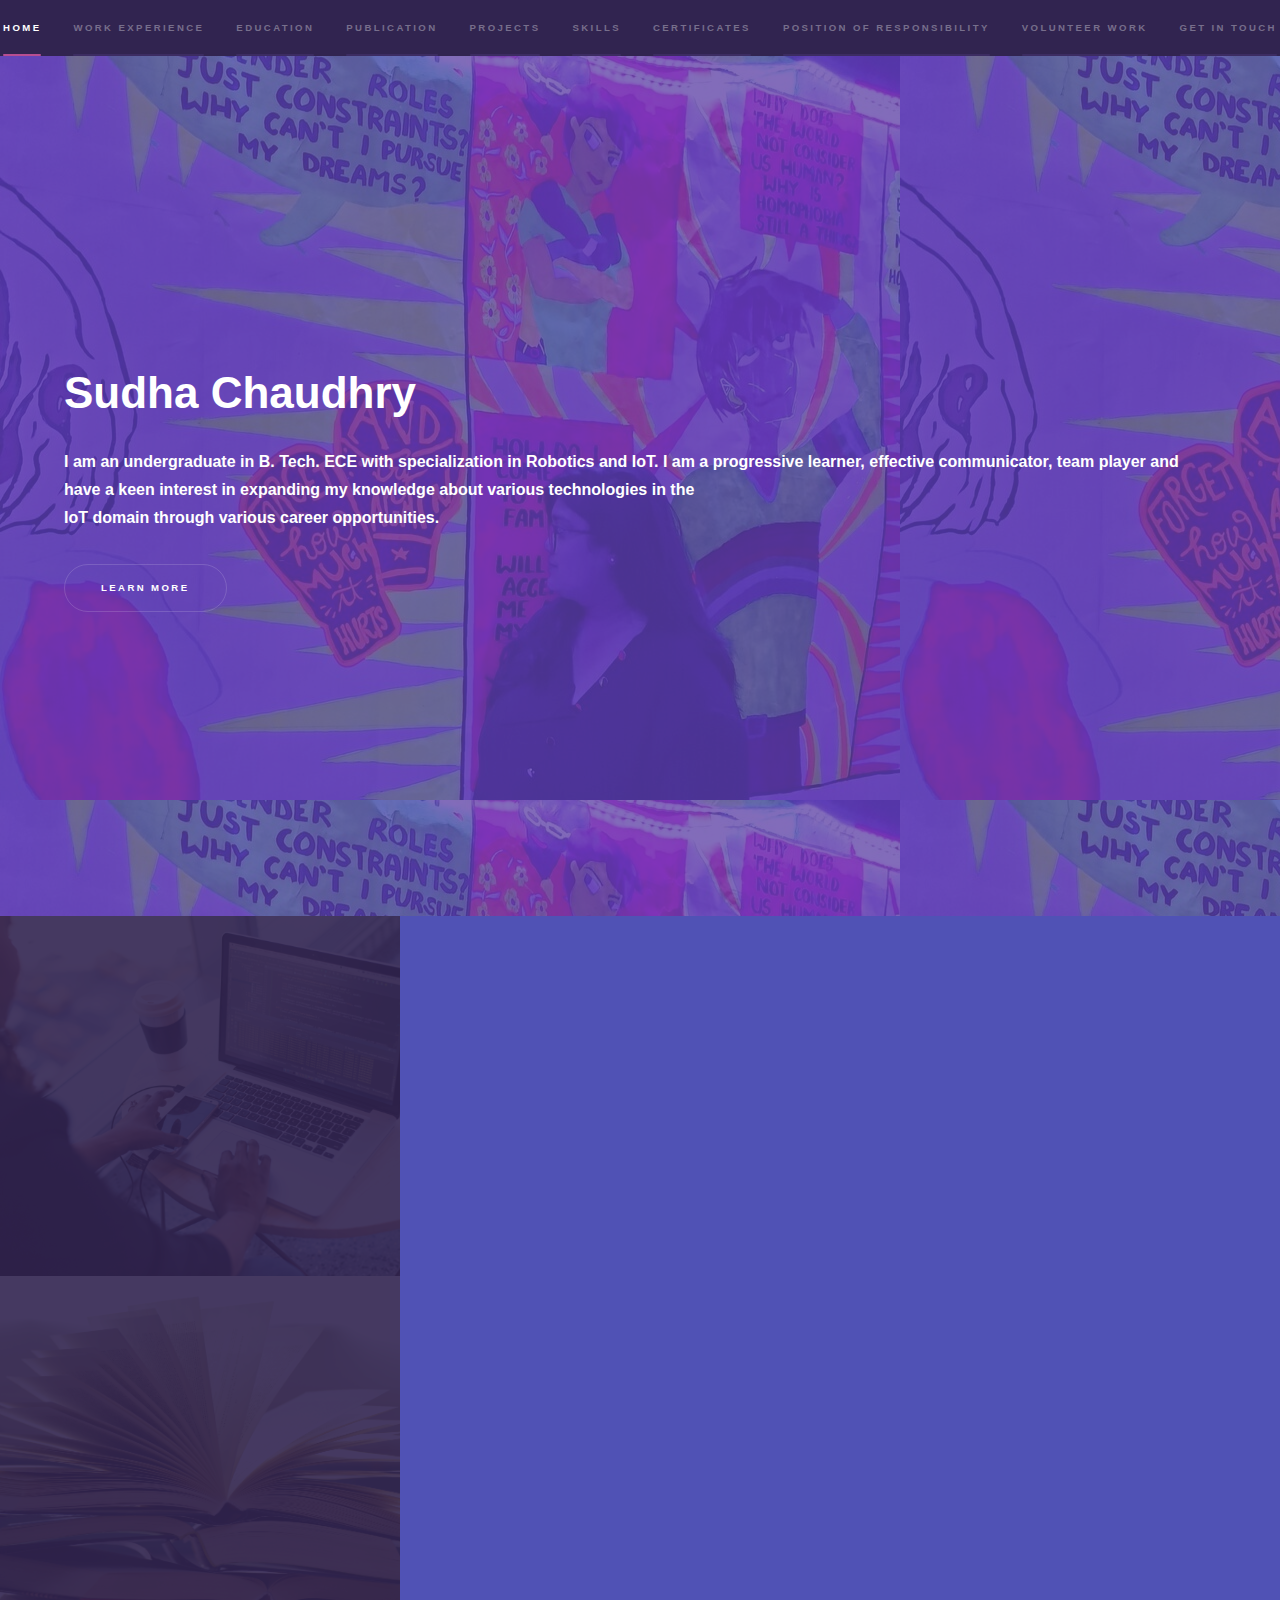
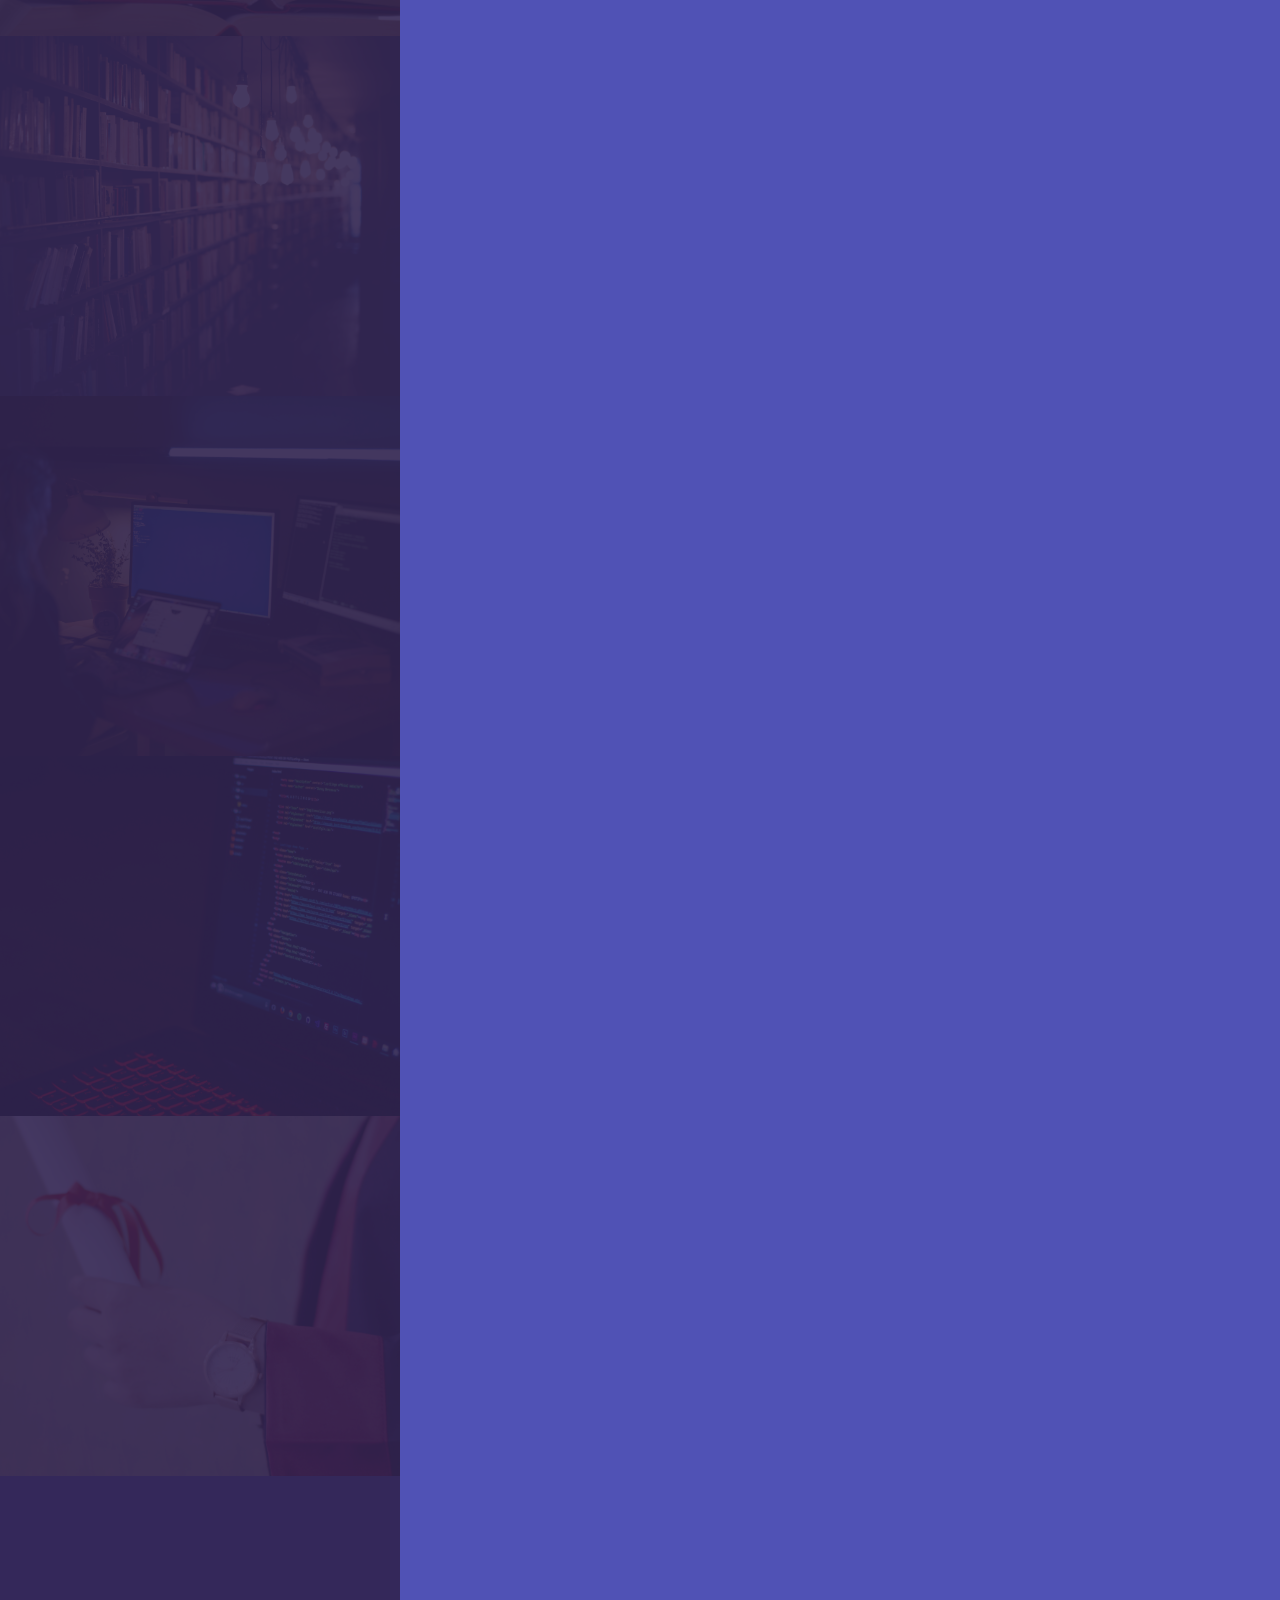
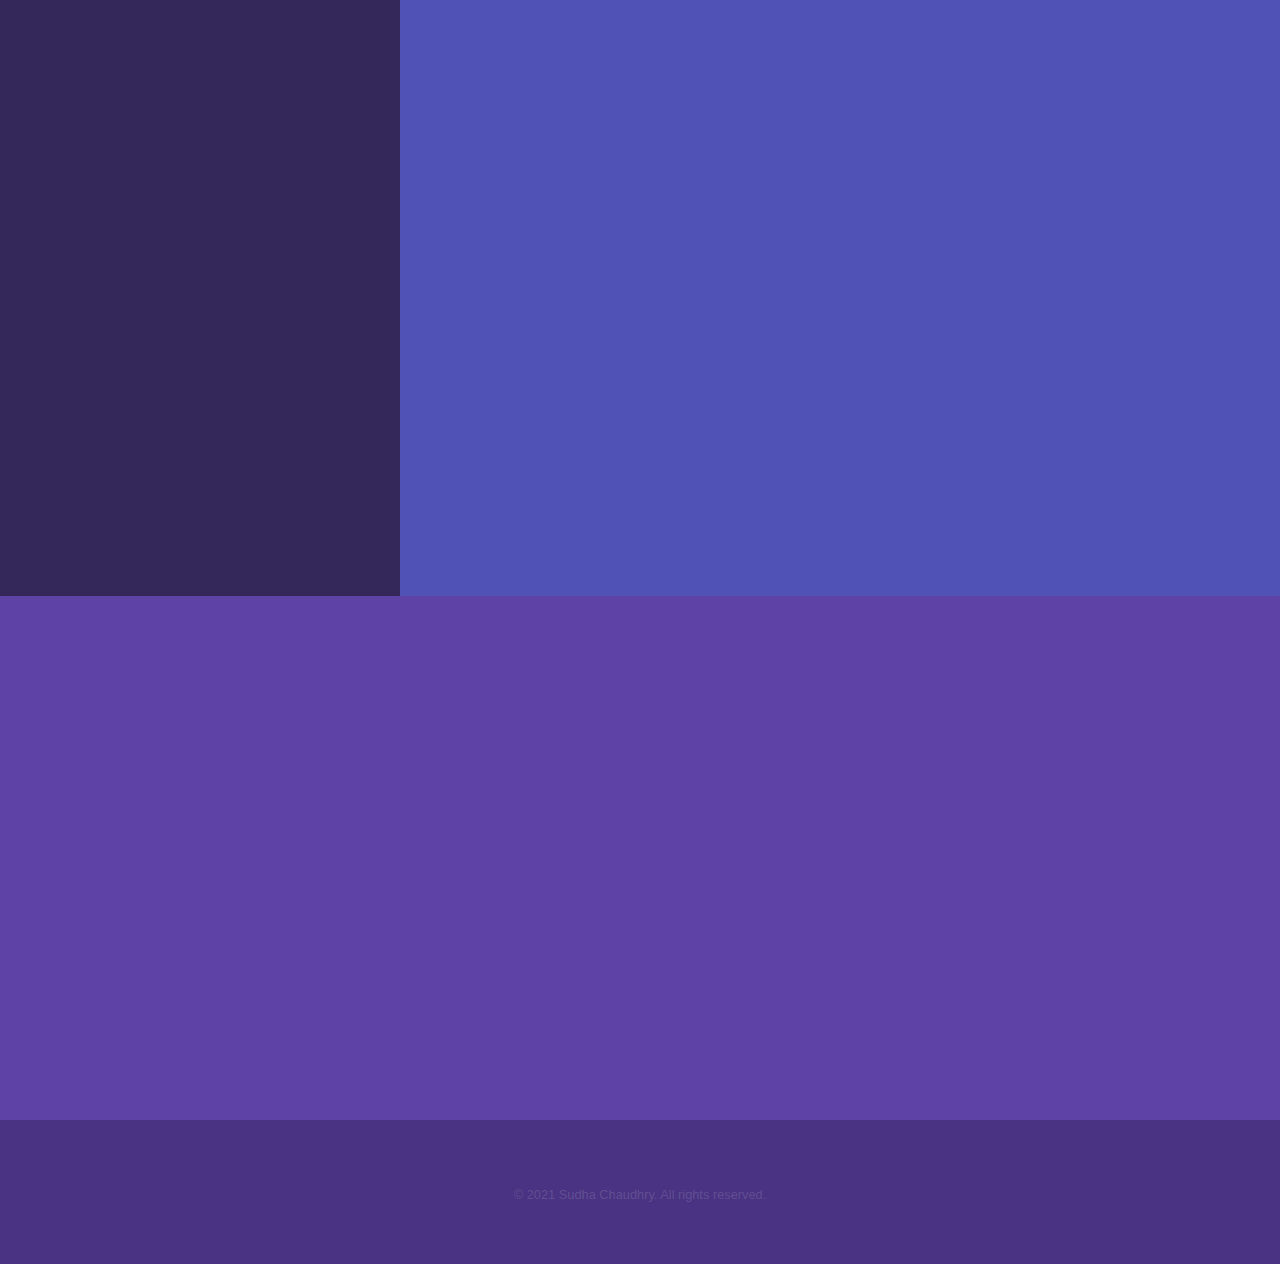
==== index.html @ 3ec7481e "Add files via upload" ====
<!DOCTYPE HTML>

<html>
	<head>
		<title>Sudha Chaudhry | Digital Portfolio</title>
		<meta charset="utf-8" />
		<meta name="viewport" content="width=device-width, initial-scale=1, user-scalable=no" />
		<link rel="stylesheet" href="assets/css/main.css" />
		<noscript><link rel="stylesheet" href="assets/css/noscript.css" /></noscript>
	</head>
	<body class="is-preload">

		<!-- Sidebar -->
			<section id="sidebar">
				<div class="inner">
					<nav>
						<ul>
							<li><a href="#home">Home</a></li>
							<li><a href="#we">Work Experience</a></li>
							<li><a href="#education">Education</a></li>
							<li><a href="#publications">Publication</a></li>
							<li><a href="#projects">Projects</a></li>
							<li><a href="#skills">Skills</a></li>
							<li><a href="#certificates">Certificates</a></li>
							<li><a href="#por">Position of Responsibility</a></li>
							<li><a href="#volunteer">Volunteer Work</a></li>
							<li><a href="#GiT">Get in touch</a></li>
						</ul>
					</nav>
				</div>
			</section>

		<!-- Wrapper -->
			<div id="wrapper">

				<!-- Home -->
					<section id="home" class="wrapper style1 fullscreen fade-up">
						<div class="inner">
							<h1>Sudha Chaudhry</h1>
							<p><b>I am an undergraduate in B. Tech. ECE with specialization in Robotics and IoT. I am a progressive learner, effective communicator, team player and have a keen interest in expanding my knowledge about various technologies in the <br>IoT domain through various career opportunities.</b></p>
							<ul class="actions">
								<li><a href="#we" class="button scrolly">Learn more</a></li>
							</ul>
						</div>
					</section>

				<!-- Work Experience -->
					<section id="we" class="wrapper style2 spotlights">
						<section>
							<a href="#" class="image"><img src="images/wef.jpg" alt="" data-position="center center" /></a>
							<div class="content">
								<div class="inner">
									<h2>Work Experience</h2>
									<p>Working hs improved my ability, efficiency and skills. These are some of the organizations where I have worked till date.</p>
									<ul class="actions">
										<li><a href="WorkExp.html" class="button">Learn more</a></li>
									</ul>
								</div>
							</div>
						</section>
					</section>
				
				<!-- Education -->
					<section id="education" class="wrapper style2 spotlights">
						<section>
							<a href="#" class="image"><img src="images/edu.jpg" alt="" data-position="center center" /></a>
							<div class="content">
								<div class="inner">
									<h2>Education</h2>
									<p>I am fortunate enough to study in institutes that had dedicated faculty that has always helped me in growing. I have done my education from the following institutes.</p>
									<ul class="actions">
										<li><a href="edu.html" class="button">Learn more</a></li>
									</ul>
								</div>
							</div>
						</section>
					</section>

				<!-- Publications -->
					<section id="publications" class="wrapper style2 spotlights">
						<section>
							<a href="#" class="image"><img src="images/publications.jpg" alt="" data-position="center center" /></a>
							<div class="content">
								<div class="inner">
									<h2>Publication</h2>
									<p>“A Survey on Long Wide Area Network (LoRaWAN),” A Journal of Advanced Research in Networking and Communication Engineering, Feb 2020</p>
									<ul class="actions">
										<li><a href="publications.html" class="button">Learn more</a></li>
									</ul>
								</div>
							</div>
						</section>
					</section>

				<!-- Projects -->
					<section id="projects" class="wrapper style2 spotlights">
						<section>
							<a href="#" class="image"><img src="images/projects.jpg" alt="" data-position="center center" /></a>
							<div class="content">
								<div class="inner">
									<h2>Projects</h2>
									<p>These projects enabled me in demonstrating and improving my coordination with my team mates, taught me how to work under pressure, and enhanced my problem-solving skills.</p>
									<ul class="actions">
										<li><a href="projects.html" class="button">Learn more</a></li>
									</ul>
								</div>
							</div>
						</section>
					</section>

				<!-- Skills -->
					<section id="skills" class="wrapper style2 spotlights">
						<section>
							<a href="#" class="image"><img src="images/skills.jpg" alt="" data-position="center center" /></a>
							<div class="content">
								<div class="inner">
									<h2>Skills</h2>
									<p>Technical and Soft Skills</p>
									<ul class="actions">
										<li><a href="Skills.html" class="button">Learn more</a></li>
									</ul>
								</div>
							</div>
						</section>
					</section>

				<!-- Certificates -->
					<section id="certificates" class="wrapper style2 spotlights">
						<section>
							<a href="#" class="image"><img src="images/certificate.jpg" alt="" data-position="center center" /></a>
							<div class="content">
								<div class="inner">
									<h2>Certificates</h2>
									<p>Various institutes and organizations recognized my work in the form of certificates and appreciation letter. These are some of my achievements.</p>
									<ul class="actions">
										<li><a href="certificates.html" class="button">Learn more</a></li>
									</ul>
								</div>
							</div>
						</section>
					</section>

				<!-- Position of Responsibility -->
					<section id="por" class="wrapper style2 spotlights">
						<section>
							<a href="#" class="image"><img src="images/por.jpg" alt="" data-position="center center" /></a>
							<div class="content">
								<div class="inner">
									<h2>Position of Responsibility</h2>
									<p>I was assigned various responsibilities based on my communication, problem solving and leadership shills.</p>
									<ul class="actions">
										<li><a href="POR.html" class="button">Learn more</a></li>
									</ul>
								</div>
							</div>
						</section>
					</section>

				<!-- Volunteer Work -->
					<section id="volunteer" class="wrapper style2 spotlights">
						<section>
							<a href="#" class="image"><img src="images/vw.jpg" alt="" data-position="center center" /></a>
							<div class="content">
								<div class="inner">
									<h2>Volunteer Work</h2>
									<p>These volunteer opportunities gave me a chance to give back to the community while also enabling me to acquire valuable work experience and develop important social skills at the same time.</p>
									<ul class="actions">
										<li><a href="VW.html" class="button">Learn more</a></li>
									</ul>
								</div>
							</div>
						</section>
					</section>

				<!-- Get in Touch -->
					<section id="GiT" class="wrapper style1 fade-up">
						<div class="inner">
							<h2>Get in Touch</h2><br>
								<section>
									<ul class="contact">
										<li>
											<ul class="icons">
												<li><a href="#" class="icon solid fa-envelope"><span class="label">Mail</span></a><a href="#">&nbsp &nbsp sudhachaudhry1999@gmail.com</a></li><br><br>
												<li><a href="https://www.linkedin.com/in/sudha2512chaudhry/" class="icon brands fa-linkedin-in"><span class="label">LinkedIn</span></a><a href="https://www.linkedin.com/in/sudha2512chaudhry/">&nbsp &nbsp LinkedIn Profile</a></li><br><br>
												<li><a href="https://github.com/sudha0125chaudhry" class="icon brands fa-github"><span class="label">GitHub</span></a><a href="https://github.com/sudha0125chaudhry">&nbsp &nbsp Github Profile</a></li><br><br>
												<li><a href="https://www.youtube.com/channel/UCmDMIEQqgWPO5IpN0VOxwkA" class="fab fa-youtube"><span class="label">YouTube</span></a><a href="https://www.youtube.com/channel/UCmDMIEQqgWPO5IpN0VOxwkA">&nbsp &nbsp YouTube Channel</a></li><br><br>
												<li><a href="https://www.qwiklabs.com/public_profiles/ea5719f8-81b1-454a-b2da-73ca0097573b" class="fab fa-google"><span class="label">Google</span></a><a href="https://www.qwiklabs.com/public_profiles/ea5719f8-81b1-454a-b2da-73ca0097573b">&nbsp &nbsp Qwiklabs Badges</a></li><br><br>
												<li><a href="#" class="icon solid fa-download"><span class="label">Resume</span></a><a href="#">&nbsp &nbsp Download Resume</a></li>
											</ul>
										</li>
									</ul>
								</section>
						</div>
					</section>

			</div>

		<!-- Footer -->
			<footer id="footer" class="wrapper style1-alt">
				<div class="inner">
				<center>
					<ul class="menu">
						<li>&copy; 2021 Sudha Chaudhry. All rights reserved.</li>
					</ul>
				</center>
				</div>
			</footer>

		<!-- Scripts -->
			<script src="assets/js/jquery.min.js"></script>
			<script src="assets/js/jquery.scrollex.min.js"></script>
			<script src="assets/js/jquery.scrolly.min.js"></script>
			<script src="assets/js/browser.min.js"></script>
			<script src="assets/js/breakpoints.min.js"></script>
			<script src="assets/js/util.js"></script>
			<script src="assets/js/main.js"></script>

	</body>
</html>
---- assets/css/main.css ----
@import url(fontawesome-all.min.css);

html, body, div, span, applet, object,
iframe, h1, h2, h3, h4, h5, h6, p, blockquote,
pre, a, abbr, acronym, address, big, cite,
code, del, dfn, em, img, ins, kbd, q, s, samp,
small, strike, strong, sub, sup, tt, var, b,
u, i, center, dl, dt, dd, ol, ul, li, fieldset,
form, label, legend, table, caption, tbody,
tfoot, thead, tr, th, td, article, aside,
canvas, details, embed, figure, figcaption,
footer, header, hgroup, menu, nav, output, ruby,
section, summary, time, mark, audio, video {
	margin: 0;
	padding: 0;
	border: 0;
	font-size: 100%;
	font: inherit;
	vertical-align: baseline;}

article, aside, details, figcaption, figure,
footer, header, hgroup, menu, nav, section {
	display: block;}

body {
	line-height: 1;
}

ol, ul {
	list-style: none;
}

blockquote, q {
	quotes: none;
}

	blockquote:before, blockquote:after, q:before, q:after {
		content: '';
		content: none;
	}

table {
	border-collapse: collapse;
	border-spacing: 0;
}

body {
	-webkit-text-size-adjust: none;
}

mark {
	background-color: transparent;
	color: inherit;
}

input::-moz-focus-inner {
	border: 0;
	padding: 0;
}

input, select, textarea {
	-moz-appearance: none;
	-webkit-appearance: none;
	-ms-appearance: none;
	appearance: none;
}

/* Basic */

	@-ms-viewport {
		width: device-width;
	}

	body {
		-ms-overflow-style: scrollbar;
	}

	@media screen and (max-width: 480px) {

		html, body {
			min-width: 320px;
		}

	}

	html {
		box-sizing: border-box;
	}

	*, *:before, *:after {
		box-sizing: inherit;
	}

	body {
		background: #312450;
	}

		body.is-preload *, body.is-preload *:before, body.is-preload *:after {
			-moz-animation: none !important;
			-webkit-animation: none !important;
			-ms-animation: none !important;
			animation: none !important;
			-moz-transition: none !important;
			-webkit-transition: none !important;
			-ms-transition: none !important;
			transition: none !important;
		}

/* Type */

	body, input, select, textarea {
		color: rgba(255, 255, 255, 0.55);
		font-family: Arial, Helvetica, sans-serif;
		font-size: 16.5pt;
		font-weight: normal;
		line-height: 1.75;
	}

		@media screen and (max-width: 1680px) {

			body, input, select, textarea {
				font-size: 13pt;
			}

		}

		@media screen and (max-width: 1280px) {

			body, input, select, textarea {
				font-size: 12pt;
			}

		}

		@media screen and (max-width: 360px) {

			body, input, select, textarea {
				font-size: 11pt;
			}

		}

	a {
		-moz-transition: color 0.2s ease, border-bottom-color 0.2s ease;
		-webkit-transition: color 0.2s ease, border-bottom-color 0.2s ease;
		-ms-transition: color 0.2s ease, border-bottom-color 0.2s ease;
		transition: color 0.2s ease, border-bottom-color 0.2s ease;
		border-bottom: dotted 1px rgba(255, 255, 255, 0.35);
		color: inherit;
		text-decoration: none;
	}

		a:hover {
			border-bottom-color: transparent;
			color: #ffffff;
		}

	strong, b {
		color: #ffffff;
		font-weight: bold;
	}

	em, i {
		font-style: italic;
	}

	p {
		margin: 0 0 2em 0;
	}

	h1, h2, h3, h4, h5, h6 {
		color: #ffffff;
		font-weight: bold;
		line-height: 1.5;
		margin: 0 0 0.5em 0;
	}

		h1 a, h2 a, h3 a, h4 a, h5 a, h6 a {
			color: inherit;
			text-decoration: none;
		}

	h1 {
		font-size: 2.75em;
	}

		h1.major {
			margin: 0 0 1.3em 0;
			position: relative;
			padding-bottom: 0.35em;
		}

			h1.major:after {
				background-image: -moz-linear-gradient(to right, #5e42a6, #b74e91);
				background-image: -webkit-linear-gradient(to right, #5e42a6, #b74e91);
				background-image: -ms-linear-gradient(to right, #5e42a6, #b74e91);
				background-image: linear-gradient(to right, #5e42a6, #b74e91);
				-moz-transition: max-width 0.2s ease;
				-webkit-transition: max-width 0.2s ease;
				-ms-transition: max-width 0.2s ease;
				transition: max-width 0.2s ease;
				border-radius: 0.2em;
				bottom: 0;
				content: '';
				height: 0.05em;
				position: absolute;
				right: 0;
				width: 100%;
			}

	h2 {
		font-size: 1.75em;
	}

	h3 {
		font-size: 1.1em;
	}

	h4 {
		font-size: 1em;
	}

	h5 {
		font-size: 0.8em;
	}

	h6 {
		font-size: 0.6em;
	}

	@media screen and (max-width: 736px) {

		h1 {
			font-size: 2em;
		}

		h2 {
			font-size: 1.25em;
		}

		h3 {
			font-size: 1em;
		}

		h4 {
			font-size: 0.8em;
		}

		h5 {
			font-size: 0.6em;
		}

		h6 {
			font-size: 0.6em;
		}

	}

	sub {
		font-size: 0.8em;
		position: relative;
		top: 0.5em;
	}

	sup {
		font-size: 0.8em;
		position: relative;
		top: -0.5em;
	}

	blockquote {
		border-left: solid 4px rgba(255, 255, 255, 0.15);
		font-style: italic;
		margin: 0 0 2em 0;
		padding: 0.5em 0 0.5em 2em;
	}

	code {
		background: rgba(255, 255, 255, 0.05);
		border-radius: 0.25em;
		border: solid 1px rgba(255, 255, 255, 0.15);
		font-family: "Courier New", monospace;
		font-size: 0.8em;
		margin: 0 0.25em;
		padding: 0.25em 0.65em;
	}

	pre {
		-webkit-overflow-scrolling: touch;
		font-family: "Courier New", monospace;
		font-size: 0.9em;
		margin: 0 0 2em 0;
	}

		pre code {
			display: block;
			line-height: 1.75em;
			padding: 1em 1.5em;
			overflow-x: auto;
		}

	hr {
		border: 0;
		border-bottom: solid 1px rgba(255, 255, 255, 0.15);
		margin: 2em 0;
	}

		hr.major {
			margin: 3em 0;
		}

	.align-left {
		text-align: left;
	}

	.align-center {
		text-align: center;
	}

	.align-right {
		text-align: right;
	}

/* Row */

	.row {
		display: flex;
		flex-wrap: wrap;
		box-sizing: border-box;
		align-items: stretch;
	}

		.row > * {
			box-sizing: border-box;
		}

		.row.gtr-uniform > * > :last-child {
			margin-bottom: 0;
		}

		.row.aln-left {
			justify-content: flex-start;
		}

		.row.aln-center {
			justify-content: center;
		}

		.row.aln-right {
			justify-content: flex-end;
		}

		.row.aln-top {
			align-items: flex-start;
		}

		.row.aln-middle {
			align-items: center;
		}

		.row.aln-bottom {
			align-items: flex-end;
		}

		.row > .imp {
			order: -1;
		}

		.row > .col-1 {
			width: 8.33333%;
		}

		.row > .off-1 {
			margin-left: 8.33333%;
		}

		.row > .col-2 {
			width: 16.66667%;
		}

		.row > .off-2 {
			margin-left: 16.66667%;
		}

		.row > .col-3 {
			width: 25%;
		}

		.row > .off-3 {
			margin-left: 25%;
		}

		.row > .col-4 {
			width: 33.33333%;
		}

		.row > .off-4 {
			margin-left: 33.33333%;
		}

		.row > .col-5 {
			width: 41.66667%;
		}

		.row > .off-5 {
			margin-left: 41.66667%;
		}

		.row > .col-6 {
			width: 50%;
		}

		.row > .off-6 {
			margin-left: 50%;
		}

		.row > .col-7 {
			width: 58.33333%;
		}

		.row > .off-7 {
			margin-left: 58.33333%;
		}

		.row > .col-8 {
			width: 66.66667%;
		}

		.row > .off-8 {
			margin-left: 66.66667%;
		}

		.row > .col-9 {
			width: 75%;
		}

		.row > .off-9 {
			margin-left: 75%;
		}

		.row > .col-10 {
			width: 83.33333%;
		}

		.row > .off-10 {
			margin-left: 83.33333%;
		}

		.row > .col-11 {
			width: 91.66667%;
		}

		.row > .off-11 {
			margin-left: 91.66667%;
		}

		.row > .col-12 {
			width: 100%;
		}

		.row > .off-12 {
			margin-left: 100%;
		}

		.row.gtr-0 {
			margin-top: 0;
			margin-left: 0em;
		}

			.row.gtr-0 > * {
				padding: 0 0 0 0em;
			}

			.row.gtr-0.gtr-uniform {
				margin-top: 0em;
			}

				.row.gtr-0.gtr-uniform > * {
					padding-top: 0em;
				}

		.row.gtr-25 {
			margin-top: 0;
			margin-left: -0.375em;
		}

			.row.gtr-25 > * {
				padding: 0 0 0 0.375em;
			}

			.row.gtr-25.gtr-uniform {
				margin-top: -0.375em;
			}

				.row.gtr-25.gtr-uniform > * {
					padding-top: 0.375em;
				}

		.row.gtr-50 {
			margin-top: 0;
			margin-left: -0.75em;
		}

			.row.gtr-50 > * {
				padding: 0 0 0 0.75em;
			}

			.row.gtr-50.gtr-uniform {
				margin-top: -0.75em;
			}

				.row.gtr-50.gtr-uniform > * {
					padding-top: 0.75em;
				}

		.row {
			margin-top: 0;
			margin-left: -1.5em;
		}

			.row > * {
				padding: 0 0 0 1.5em;
			}

			.row.gtr-uniform {
				margin-top: -1.5em;
			}

				.row.gtr-uniform > * {
					padding-top: 1.5em;
				}

		.row.gtr-150 {
			margin-top: 0;
			margin-left: -2.25em;
		}

			.row.gtr-150 > * {
				padding: 0 0 0 2.25em;
			}

			.row.gtr-150.gtr-uniform {
				margin-top: -2.25em;
			}

				.row.gtr-150.gtr-uniform > * {
					padding-top: 2.25em;
				}

		.row.gtr-200 {
			margin-top: 0;
			margin-left: -3em;
		}

			.row.gtr-200 > * {
				padding: 0 0 0 3em;
			}

			.row.gtr-200.gtr-uniform {
				margin-top: -3em;
			}

				.row.gtr-200.gtr-uniform > * {
					padding-top: 3em;
				}

		@media screen and (max-width: 1680px) {

			.row {
				display: flex;
				flex-wrap: wrap;
				box-sizing: border-box;
				align-items: stretch;
			}

				.row > * {
					box-sizing: border-box;
				}

				.row.gtr-uniform > * > :last-child {
					margin-bottom: 0;
				}

				.row.aln-left {
					justify-content: flex-start;
				}

				.row.aln-center {
					justify-content: center;
				}

				.row.aln-right {
					justify-content: flex-end;
				}

				.row.aln-top {
					align-items: flex-start;
				}

				.row.aln-middle {
					align-items: center;
				}

				.row.aln-bottom {
					align-items: flex-end;
				}

				.row > .imp-xlarge {
					order: -1;
				}

				.row > .col-1-xlarge {
					width: 8.33333%;
				}

				.row > .off-1-xlarge {
					margin-left: 8.33333%;
				}

				.row > .col-2-xlarge {
					width: 16.66667%;
				}

				.row > .off-2-xlarge {
					margin-left: 16.66667%;
				}

				.row > .col-3-xlarge {
					width: 25%;
				}

				.row > .off-3-xlarge {
					margin-left: 25%;
				}

				.row > .col-4-xlarge {
					width: 33.33333%;
				}

				.row > .off-4-xlarge {
					margin-left: 33.33333%;
				}

				.row > .col-5-xlarge {
					width: 41.66667%;
				}

				.row > .off-5-xlarge {
					margin-left: 41.66667%;
				}

				.row > .col-6-xlarge {
					width: 50%;
				}

				.row > .off-6-xlarge {
					margin-left: 50%;
				}

				.row > .col-7-xlarge {
					width: 58.33333%;
				}

				.row > .off-7-xlarge {
					margin-left: 58.33333%;
				}

				.row > .col-8-xlarge {
					width: 66.66667%;
				}

				.row > .off-8-xlarge {
					margin-left: 66.66667%;
				}

				.row > .col-9-xlarge {
					width: 75%;
				}

				.row > .off-9-xlarge {
					margin-left: 75%;
				}

				.row > .col-10-xlarge {
					width: 83.33333%;
				}

				.row > .off-10-xlarge {
					margin-left: 83.33333%;
				}

				.row > .col-11-xlarge {
					width: 91.66667%;
				}

				.row > .off-11-xlarge {
					margin-left: 91.66667%;
				}

				.row > .col-12-xlarge {
					width: 100%;
				}

				.row > .off-12-xlarge {
					margin-left: 100%;
				}

				.row.gtr-0 {
					margin-top: 0;
					margin-left: 0em;
				}

					.row.gtr-0 > * {
						padding: 0 0 0 0em;
					}

					.row.gtr-0.gtr-uniform {
						margin-top: 0em;
					}

						.row.gtr-0.gtr-uniform > * {
							padding-top: 0em;
						}

				.row.gtr-25 {
					margin-top: 0;
					margin-left: -0.375em;
				}

					.row.gtr-25 > * {
						padding: 0 0 0 0.375em;
					}

					.row.gtr-25.gtr-uniform {
						margin-top: -0.375em;
					}

						.row.gtr-25.gtr-uniform > * {
							padding-top: 0.375em;
						}

				.row.gtr-50 {
					margin-top: 0;
					margin-left: -0.75em;
				}

					.row.gtr-50 > * {
						padding: 0 0 0 0.75em;
					}

					.row.gtr-50.gtr-uniform {
						margin-top: -0.75em;
					}

						.row.gtr-50.gtr-uniform > * {
							padding-top: 0.75em;
						}

				.row {
					margin-top: 0;
					margin-left: -1.5em;
				}

					.row > * {
						padding: 0 0 0 1.5em;
					}

					.row.gtr-uniform {
						margin-top: -1.5em;
					}

						.row.gtr-uniform > * {
							padding-top: 1.5em;
						}

				.row.gtr-150 {
					margin-top: 0;
					margin-left: -2.25em;
				}

					.row.gtr-150 > * {
						padding: 0 0 0 2.25em;
					}

					.row.gtr-150.gtr-uniform {
						margin-top: -2.25em;
					}

						.row.gtr-150.gtr-uniform > * {
							padding-top: 2.25em;
						}

				.row.gtr-200 {
					margin-top: 0;
					margin-left: -3em;
				}

					.row.gtr-200 > * {
						padding: 0 0 0 3em;
					}

					.row.gtr-200.gtr-uniform {
						margin-top: -3em;
					}

						.row.gtr-200.gtr-uniform > * {
							padding-top: 3em;
						}

		}

		@media screen and (max-width: 1280px) {

			.row {
				display: flex;
				flex-wrap: wrap;
				box-sizing: border-box;
				align-items: stretch;
			}

				.row > * {
					box-sizing: border-box;
				}

				.row.gtr-uniform > * > :last-child {
					margin-bottom: 0;
				}

				.row.aln-left {
					justify-content: flex-start;
				}

				.row.aln-center {
					justify-content: center;
				}

				.row.aln-right {
					justify-content: flex-end;
				}

				.row.aln-top {
					align-items: flex-start;
				}

				.row.aln-middle {
					align-items: center;
				}

				.row.aln-bottom {
					align-items: flex-end;
				}

				.row > .imp-large {
					order: -1;
				}

				.row > .col-1-large {
					width: 8.33333%;
				}

				.row > .off-1-large {
					margin-left: 8.33333%;
				}

				.row > .col-2-large {
					width: 16.66667%;
				}

				.row > .off-2-large {
					margin-left: 16.66667%;
				}

				.row > .col-3-large {
					width: 25%;
				}

				.row > .off-3-large {
					margin-left: 25%;
				}

				.row > .col-4-large {
					width: 33.33333%;
				}

				.row > .off-4-large {
					margin-left: 33.33333%;
				}

				.row > .col-5-large {
					width: 41.66667%;
				}

				.row > .off-5-large {
					margin-left: 41.66667%;
				}

				.row > .col-6-large {
					width: 50%;
				}

				.row > .off-6-large {
					margin-left: 50%;
				}

				.row > .col-7-large {
					width: 58.33333%;
				}

				.row > .off-7-large {
					margin-left: 58.33333%;
				}

				.row > .col-8-large {
					width: 66.66667%;
				}

				.row > .off-8-large {
					margin-left: 66.66667%;
				}

				.row > .col-9-large {
					width: 75%;
				}

				.row > .off-9-large {
					margin-left: 75%;
				}

				.row > .col-10-large {
					width: 83.33333%;
				}

				.row > .off-10-large {
					margin-left: 83.33333%;
				}

				.row > .col-11-large {
					width: 91.66667%;
				}

				.row > .off-11-large {
					margin-left: 91.66667%;
				}

				.row > .col-12-large {
					width: 100%;
				}

				.row > .off-12-large {
					margin-left: 100%;
				}

				.row.gtr-0 {
					margin-top: 0;
					margin-left: 0em;
				}

					.row.gtr-0 > * {
						padding: 0 0 0 0em;
					}

					.row.gtr-0.gtr-uniform {
						margin-top: 0em;
					}

						.row.gtr-0.gtr-uniform > * {
							padding-top: 0em;
						}

				.row.gtr-25 {
					margin-top: 0;
					margin-left: -0.375em;
				}

					.row.gtr-25 > * {
						padding: 0 0 0 0.375em;
					}

					.row.gtr-25.gtr-uniform {
						margin-top: -0.375em;
					}

						.row.gtr-25.gtr-uniform > * {
							padding-top: 0.375em;
						}

				.row.gtr-50 {
					margin-top: 0;
					margin-left: -0.75em;
				}

					.row.gtr-50 > * {
						padding: 0 0 0 0.75em;
					}

					.row.gtr-50.gtr-uniform {
						margin-top: -0.75em;
					}

						.row.gtr-50.gtr-uniform > * {
							padding-top: 0.75em;
						}

				.row {
					margin-top: 0;
					margin-left: -1.5em;
				}

					.row > * {
						padding: 0 0 0 1.5em;
					}

					.row.gtr-uniform {
						margin-top: -1.5em;
					}

						.row.gtr-uniform > * {
							padding-top: 1.5em;
						}

				.row.gtr-150 {
					margin-top: 0;
					margin-left: -2.25em;
				}

					.row.gtr-150 > * {
						padding: 0 0 0 2.25em;
					}

					.row.gtr-150.gtr-uniform {
						margin-top: -2.25em;
					}

						.row.gtr-150.gtr-uniform > * {
							padding-top: 2.25em;
						}

				.row.gtr-200 {
					margin-top: 0;
					margin-left: -3em;
				}

					.row.gtr-200 > * {
						padding: 0 0 0 3em;
					}

					.row.gtr-200.gtr-uniform {
						margin-top: -3em;
					}

						.row.gtr-200.gtr-uniform > * {
							padding-top: 3em;
						}

		}

		@media screen and (max-width: 980px) {

			.row {
				display: flex;
				flex-wrap: wrap;
				box-sizing: border-box;
				align-items: stretch;
			}

				.row > * {
					box-sizing: border-box;
				}

				.row.gtr-uniform > * > :last-child {
					margin-bottom: 0;
				}

				.row.aln-left {
					justify-content: flex-start;
				}

				.row.aln-center {
					justify-content: center;
				}

				.row.aln-right {
					justify-content: flex-end;
				}

				.row.aln-top {
					align-items: flex-start;
				}

				.row.aln-middle {
					align-items: center;
				}

				.row.aln-bottom {
					align-items: flex-end;
				}

				.row > .imp-medium {
					order: -1;
				}

				.row > .col-1-medium {
					width: 8.33333%;
				}

				.row > .off-1-medium {
					margin-left: 8.33333%;
				}

				.row > .col-2-medium {
					width: 16.66667%;
				}

				.row > .off-2-medium {
					margin-left: 16.66667%;
				}

				.row > .col-3-medium {
					width: 25%;
				}

				.row > .off-3-medium {
					margin-left: 25%;
				}

				.row > .col-4-medium {
					width: 33.33333%;
				}

				.row > .off-4-medium {
					margin-left: 33.33333%;
				}

				.row > .col-5-medium {
					width: 41.66667%;
				}

				.row > .off-5-medium {
					margin-left: 41.66667%;
				}

				.row > .col-6-medium {
					width: 50%;
				}

				.row > .off-6-medium {
					margin-left: 50%;
				}

				.row > .col-7-medium {
					width: 58.33333%;
				}

				.row > .off-7-medium {
					margin-left: 58.33333%;
				}

				.row > .col-8-medium {
					width: 66.66667%;
				}

				.row > .off-8-medium {
					margin-left: 66.66667%;
				}

				.row > .col-9-medium {
					width: 75%;
				}

				.row > .off-9-medium {
					margin-left: 75%;
				}

				.row > .col-10-medium {
					width: 83.33333%;
				}

				.row > .off-10-medium {
					margin-left: 83.33333%;
				}

				.row > .col-11-medium {
					width: 91.66667%;
				}

				.row > .off-11-medium {
					margin-left: 91.66667%;
				}

				.row > .col-12-medium {
					width: 100%;
				}

				.row > .off-12-medium {
					margin-left: 100%;
				}

				.row.gtr-0 {
					margin-top: 0;
					margin-left: 0em;
				}

					.row.gtr-0 > * {
						padding: 0 0 0 0em;
					}

					.row.gtr-0.gtr-uniform {
						margin-top: 0em;
					}

						.row.gtr-0.gtr-uniform > * {
							padding-top: 0em;
						}

				.row.gtr-25 {
					margin-top: 0;
					margin-left: -0.375em;
				}

					.row.gtr-25 > * {
						padding: 0 0 0 0.375em;
					}

					.row.gtr-25.gtr-uniform {
						margin-top: -0.375em;
					}

						.row.gtr-25.gtr-uniform > * {
							padding-top: 0.375em;
						}

				.row.gtr-50 {
					margin-top: 0;
					margin-left: -0.75em;
				}

					.row.gtr-50 > * {
						padding: 0 0 0 0.75em;
					}

					.row.gtr-50.gtr-uniform {
						margin-top: -0.75em;
					}

						.row.gtr-50.gtr-uniform > * {
							padding-top: 0.75em;
						}

				.row {
					margin-top: 0;
					margin-left: -1.5em;
				}

					.row > * {
						padding: 0 0 0 1.5em;
					}

					.row.gtr-uniform {
						margin-top: -1.5em;
					}

						.row.gtr-uniform > * {
							padding-top: 1.5em;
						}

				.row.gtr-150 {
					margin-top: 0;
					margin-left: -2.25em;
				}

					.row.gtr-150 > * {
						padding: 0 0 0 2.25em;
					}

					.row.gtr-150.gtr-uniform {
						margin-top: -2.25em;
					}

						.row.gtr-150.gtr-uniform > * {
							padding-top: 2.25em;
						}

				.row.gtr-200 {
					margin-top: 0;
					margin-left: -3em;
				}

					.row.gtr-200 > * {
						padding: 0 0 0 3em;
					}

					.row.gtr-200.gtr-uniform {
						margin-top: -3em;
					}

						.row.gtr-200.gtr-uniform > * {
							padding-top: 3em;
						}

		}

		@media screen and (max-width: 736px) {

			.row {
				display: flex;
				flex-wrap: wrap;
				box-sizing: border-box;
				align-items: stretch;
			}

				.row > * {
					box-sizing: border-box;
				}

				.row.gtr-uniform > * > :last-child {
					margin-bottom: 0;
				}

				.row.aln-left {
					justify-content: flex-start;
				}

				.row.aln-center {
					justify-content: center;
				}

				.row.aln-right {
					justify-content: flex-end;
				}

				.row.aln-top {
					align-items: flex-start;
				}

				.row.aln-middle {
					align-items: center;
				}

				.row.aln-bottom {
					align-items: flex-end;
				}

				.row > .imp-small {
					order: -1;
				}

				.row > .col-1-small {
					width: 8.33333%;
				}

				.row > .off-1-small {
					margin-left: 8.33333%;
				}

				.row > .col-2-small {
					width: 16.66667%;
				}

				.row > .off-2-small {
					margin-left: 16.66667%;
				}

				.row > .col-3-small {
					width: 25%;
				}

				.row > .off-3-small {
					margin-left: 25%;
				}

				.row > .col-4-small {
					width: 33.33333%;
				}

				.row > .off-4-small {
					margin-left: 33.33333%;
				}

				.row > .col-5-small {
					width: 41.66667%;
				}

				.row > .off-5-small {
					margin-left: 41.66667%;
				}

				.row > .col-6-small {
					width: 50%;
				}

				.row > .off-6-small {
					margin-left: 50%;
				}

				.row > .col-7-small {
					width: 58.33333%;
				}

				.row > .off-7-small {
					margin-left: 58.33333%;
				}

				.row > .col-8-small {
					width: 66.66667%;
				}

				.row > .off-8-small {
					margin-left: 66.66667%;
				}

				.row > .col-9-small {
					width: 75%;
				}

				.row > .off-9-small {
					margin-left: 75%;
				}

				.row > .col-10-small {
					width: 83.33333%;
				}

				.row > .off-10-small {
					margin-left: 83.33333%;
				}

				.row > .col-11-small {
					width: 91.66667%;
				}

				.row > .off-11-small {
					margin-left: 91.66667%;
				}

				.row > .col-12-small {
					width: 100%;
				}

				.row > .off-12-small {
					margin-left: 100%;
				}

				.row.gtr-0 {
					margin-top: 0;
					margin-left: 0em;
				}

					.row.gtr-0 > * {
						padding: 0 0 0 0em;
					}

					.row.gtr-0.gtr-uniform {
						margin-top: 0em;
					}

						.row.gtr-0.gtr-uniform > * {
							padding-top: 0em;
						}

				.row.gtr-25 {
					margin-top: 0;
					margin-left: -0.375em;
				}

					.row.gtr-25 > * {
						padding: 0 0 0 0.375em;
					}

					.row.gtr-25.gtr-uniform {
						margin-top: -0.375em;
					}

						.row.gtr-25.gtr-uniform > * {
							padding-top: 0.375em;
						}

				.row.gtr-50 {
					margin-top: 0;
					margin-left: -0.75em;
				}

					.row.gtr-50 > * {
						padding: 0 0 0 0.75em;
					}

					.row.gtr-50.gtr-uniform {
						margin-top: -0.75em;
					}

						.row.gtr-50.gtr-uniform > * {
							padding-top: 0.75em;
						}

				.row {
					margin-top: 0;
					margin-left: -1.5em;
				}

					.row > * {
						padding: 0 0 0 1.5em;
					}

					.row.gtr-uniform {
						margin-top: -1.5em;
					}

						.row.gtr-uniform > * {
							padding-top: 1.5em;
						}

				.row.gtr-150 {
					margin-top: 0;
					margin-left: -2.25em;
				}

					.row.gtr-150 > * {
						padding: 0 0 0 2.25em;
					}

					.row.gtr-150.gtr-uniform {
						margin-top: -2.25em;
					}

						.row.gtr-150.gtr-uniform > * {
							padding-top: 2.25em;
						}

				.row.gtr-200 {
					margin-top: 0;
					margin-left: -3em;
				}

					.row.gtr-200 > * {
						padding: 0 0 0 3em;
					}

					.row.gtr-200.gtr-uniform {
						margin-top: -3em;
					}

						.row.gtr-200.gtr-uniform > * {
							padding-top: 3em;
						}

		}

		@media screen and (max-width: 480px) {

			.row {
				display: flex;
				flex-wrap: wrap;
				box-sizing: border-box;
				align-items: stretch;
			}

				.row > * {
					box-sizing: border-box;
				}

				.row.gtr-uniform > * > :last-child {
					margin-bottom: 0;
				}

				.row.aln-left {
					justify-content: flex-start;
				}

				.row.aln-center {
					justify-content: center;
				}

				.row.aln-right {
					justify-content: flex-end;
				}

				.row.aln-top {
					align-items: flex-start;
				}

				.row.aln-middle {
					align-items: center;
				}

				.row.aln-bottom {
					align-items: flex-end;
				}

				.row > .imp-xsmall {
					order: -1;
				}

				.row > .col-1-xsmall {
					width: 8.33333%;
				}

				.row > .off-1-xsmall {
					margin-left: 8.33333%;
				}

				.row > .col-2-xsmall {
					width: 16.66667%;
				}

				.row > .off-2-xsmall {
					margin-left: 16.66667%;
				}

				.row > .col-3-xsmall {
					width: 25%;
				}

				.row > .off-3-xsmall {
					margin-left: 25%;
				}

				.row > .col-4-xsmall {
					width: 33.33333%;
				}

				.row > .off-4-xsmall {
					margin-left: 33.33333%;
				}

				.row > .col-5-xsmall {
					width: 41.66667%;
				}

				.row > .off-5-xsmall {
					margin-left: 41.66667%;
				}

				.row > .col-6-xsmall {
					width: 50%;
				}

				.row > .off-6-xsmall {
					margin-left: 50%;
				}

				.row > .col-7-xsmall {
					width: 58.33333%;
				}

				.row > .off-7-xsmall {
					margin-left: 58.33333%;
				}

				.row > .col-8-xsmall {
					width: 66.66667%;
				}

				.row > .off-8-xsmall {
					margin-left: 66.66667%;
				}

				.row > .col-9-xsmall {
					width: 75%;
				}

				.row > .off-9-xsmall {
					margin-left: 75%;
				}

				.row > .col-10-xsmall {
					width: 83.33333%;
				}

				.row > .off-10-xsmall {
					margin-left: 83.33333%;
				}

				.row > .col-11-xsmall {
					width: 91.66667%;
				}

				.row > .off-11-xsmall {
					margin-left: 91.66667%;
				}

				.row > .col-12-xsmall {
					width: 100%;
				}

				.row > .off-12-xsmall {
					margin-left: 100%;
				}

				.row.gtr-0 {
					margin-top: 0;
					margin-left: 0em;
				}

					.row.gtr-0 > * {
						padding: 0 0 0 0em;
					}

					.row.gtr-0.gtr-uniform {
						margin-top: 0em;
					}

						.row.gtr-0.gtr-uniform > * {
							padding-top: 0em;
						}

				.row.gtr-25 {
					margin-top: 0;
					margin-left: -0.375em;
				}

					.row.gtr-25 > * {
						padding: 0 0 0 0.375em;
					}

					.row.gtr-25.gtr-uniform {
						margin-top: -0.375em;
					}

						.row.gtr-25.gtr-uniform > * {
							padding-top: 0.375em;
						}

				.row.gtr-50 {
					margin-top: 0;
					margin-left: -0.75em;
				}

					.row.gtr-50 > * {
						padding: 0 0 0 0.75em;
					}

					.row.gtr-50.gtr-uniform {
						margin-top: -0.75em;
					}

						.row.gtr-50.gtr-uniform > * {
							padding-top: 0.75em;
						}

				.row {
					margin-top: 0;
					margin-left: -1.5em;
				}

					.row > * {
						padding: 0 0 0 1.5em;
					}

					.row.gtr-uniform {
						margin-top: -1.5em;
					}

						.row.gtr-uniform > * {
							padding-top: 1.5em;
						}

				.row.gtr-150 {
					margin-top: 0;
					margin-left: -2.25em;
				}

					.row.gtr-150 > * {
						padding: 0 0 0 2.25em;
					}

					.row.gtr-150.gtr-uniform {
						margin-top: -2.25em;
					}

						.row.gtr-150.gtr-uniform > * {
							padding-top: 2.25em;
						}

				.row.gtr-200 {
					margin-top: 0;
					margin-left: -3em;
				}

					.row.gtr-200 > * {
						padding: 0 0 0 3em;
					}

					.row.gtr-200.gtr-uniform {
						margin-top: -3em;
					}

						.row.gtr-200.gtr-uniform > * {
							padding-top: 3em;
						}

		}

/* Box */

	.box {
		border-radius: 0.25em;
		border: solid 1px rgba(255, 255, 255, 0.15);
		margin-bottom: 2em;
		padding: 1.5em;
	}

		.box > :last-child,
		.box > :last-child > :last-child,
		.box > :last-child > :last-child > :last-child {
			margin-bottom: 0;
		}

		.box.alt {
			border: 0;
			border-radius: 0;
			padding: 0;
		}

/* Button */

	input[type="submit"],
	input[type="reset"],
	input[type="button"],
	button,
	.button {
		-moz-appearance: none;
		-webkit-appearance: none;
		-ms-appearance: none;
		appearance: none;
		-moz-transition: border-color 0.2s ease;
		-webkit-transition: border-color 0.2s ease;
		-ms-transition: border-color 0.2s ease;
		transition: border-color 0.2s ease;
		background-color: transparent;
		border: solid 1px !important;
		border-color: rgba(255, 255, 255, 0.15) !important;
		border-radius: 3em;
		color: #ffffff !important;
		cursor: pointer;
		display: inline-block;
		font-size: 0.6em;
		font-weight: bold;
		height: calc(4.75em + 2px);
		letter-spacing: 0.25em;
		line-height: 4.75em;
		outline: 0;
		padding: 0 3.75em;
		position: relative;
		text-align: center;
		text-decoration: none;
		text-transform: uppercase;
		white-space: nowrap;
	}

		input[type="submit"]:after,
		input[type="reset"]:after,
		input[type="button"]:after,
		button:after,
		.button:after {
			-moz-transform: scale(0.25);
			-webkit-transform: scale(0.25);
			-ms-transform: scale(0.25);
			transform: scale(0.25);
			pointer-events: none;
			-moz-transition: opacity 0.2s ease, -moz-transform 0.2s ease;
			-webkit-transition: opacity 0.2s ease, -webkit-transform 0.2s ease;
			-ms-transition: opacity 0.2s ease, -ms-transform 0.2s ease;
			transition: opacity 0.2s ease, transform 0.2s ease;
			background: #ffffff;
			border-radius: 3em;
			content: '';
			height: 100%;
			left: 0;
			opacity: 0;
			position: absolute;
			top: 0;
			width: 100%;
		}

		input[type="submit"].icon:before,
		input[type="reset"].icon:before,
		input[type="button"].icon:before,
		button.icon:before,
		.button.icon:before {
			margin-right: 0.75em;
		}

		input[type="submit"].fit,
		input[type="reset"].fit,
		input[type="button"].fit,
		button.fit,
		.button.fit {
			width: 100%;
		}

		input[type="submit"].small,
		input[type="reset"].small,
		input[type="button"].small,
		button.small,
		.button.small {
			font-size: 0.4em;
		}

		input[type="submit"].large,
		input[type="reset"].large,
		input[type="button"].large,
		button.large,
		.button.large {
			font-size: 0.8em;
		}

		input[type="submit"].primary,
		input[type="reset"].primary,
		input[type="button"].primary,
		button.primary,
		.button.primary {
			background-color: #ffffff;
			color: #312450 !important;
		}

			input[type="submit"].primary:after,
			input[type="reset"].primary:after,
			input[type="button"].primary:after,
			button.primary:after,
			.button.primary:after {
				display: none;
			}

		input[type="submit"].disabled, input[type="submit"]:disabled,
		input[type="reset"].disabled,
		input[type="reset"]:disabled,
		input[type="button"].disabled,
		input[type="button"]:disabled,
		button.disabled,
		button:disabled,
		.button.disabled,
		.button:disabled {
			cursor: default;
			opacity: 0.5;
			pointer-events: none;
		}

		input[type="submit"]:hover,
		input[type="reset"]:hover,
		input[type="button"]:hover,
		button:hover,
		.button:hover {
			border-color: rgba(255, 255, 255, 0.55) !important;
		}

			input[type="submit"]:hover:after,
			input[type="reset"]:hover:after,
			input[type="button"]:hover:after,
			button:hover:after,
			.button:hover:after {
				opacity: 0.05;
				-moz-transform: scale(1);
				-webkit-transform: scale(1);
				-ms-transform: scale(1);
				transform: scale(1);
			}

			input[type="submit"]:hover:active,
			input[type="reset"]:hover:active,
			input[type="button"]:hover:active,
			button:hover:active,
			.button:hover:active {
				border-color: #ffffff !important;
			}

				input[type="submit"]:hover:active:after,
				input[type="reset"]:hover:active:after,
				input[type="button"]:hover:active:after,
				button:hover:active:after,
				.button:hover:active:after {
					opacity: 0.1;
				}

/* Dropdown */
	/*.dropbtn {
		background-color: #312450;
		color: white;
		padding: 20px;
		font-size: 10px;
		border: none;
		-moz-align-items: center;
		-webkit-align-items: center;
		-ms-align-items: center;
		align-items: center;
		display: -moz-flex;
		display: -webkit-flex;
		display: -ms-flex;
		display: flex;
	}

	.dropdown {
		position: relative;
		display: inline-block;
	}
				  
	.dropdown-content {
		display: none;
		position: absolute;
		background-color: #5e42a6;
		min-width: 160px;
		box-shadow: 0px 8px 16px 0px rgba(0,0,0,0.2);
		z-index: 1;
		right: 0;
	}
				  
	.dropdown-content a {
		color: #ffffff;
		padding: 15px 20px;
		text-decoration: none;
		display: block;
	}
				  
	.dropdown-content a:hover {background-color: #312450;}
				  
	.dropdown:hover .dropdown-content {display: block;}
				  
	.dropdown:hover .dropbtn {background-color: #312450;}*/
				
/* Features */

	.features {
		display: -moz-flex;
		display: -webkit-flex;
		display: -ms-flex;
		display: flex;
		-moz-flex-wrap: wrap;
		-webkit-flex-wrap: wrap;
		-ms-flex-wrap: wrap;
		flex-wrap: wrap;
		border-radius: 0.25em;
		border: solid 1px rgba(255, 255, 255, 0.15);
		background: rgba(255, 255, 255, 0.05);
		margin: 0 0 2em 0;
	}

		.features section {
			padding: 3.5em 3em 1em 7em ;
			width: 50%;
			border-top: solid 1px rgba(255, 255, 255, 0.15);
			position: relative;
		}

			.features section:nth-child(-n + 2) {
				border-top-width: 0;
			}

			.features section:nth-child(2n) {
				border-left: solid 1px rgba(255, 255, 255, 0.15);
			}

			.features section .icon {
				-moz-transition: opacity 0.5s ease, -moz-transform 0.5s ease;
				-webkit-transition: opacity 0.5s ease, -webkit-transform 0.5s ease;
				-ms-transition: opacity 0.5s ease, -ms-transform 0.5s ease;
				transition: opacity 0.5s ease, transform 0.5s ease;
				-moz-transition-delay: 1s;
				-webkit-transition-delay: 1s;
				-ms-transition-delay: 1s;
				transition-delay: 1s;
				-moz-transform: scale(1);
				-webkit-transform: scale(1);
				-ms-transform: scale(1);
				transform: scale(1);
				position: absolute;
				left: 3em;
				top: 3em;
				opacity: 1;
			}

			.features section:nth-child(1) .icon {
				-moz-transition-delay: 0.15s;
				-webkit-transition-delay: 0.15s;
				-ms-transition-delay: 0.15s;
				transition-delay: 0.15s;
			}

			.features section:nth-child(2) .icon {
				-moz-transition-delay: 0.3s;
				-webkit-transition-delay: 0.3s;
				-ms-transition-delay: 0.3s;
				transition-delay: 0.3s;
			}

			.features section:nth-child(3) .icon {
				-moz-transition-delay: 0.45s;
				-webkit-transition-delay: 0.45s;
				-ms-transition-delay: 0.45s;
				transition-delay: 0.45s;
			}

			.features section:nth-child(4) .icon {
				-moz-transition-delay: 0.6s;
				-webkit-transition-delay: 0.6s;
				-ms-transition-delay: 0.6s;
				transition-delay: 0.6s;
			}

			.features section:nth-child(5) .icon {
				-moz-transition-delay: 0.75s;
				-webkit-transition-delay: 0.75s;
				-ms-transition-delay: 0.75s;
				transition-delay: 0.75s;
			}

			.features section:nth-child(6) .icon {
				-moz-transition-delay: 0.9s;
				-webkit-transition-delay: 0.9s;
				-ms-transition-delay: 0.9s;
				transition-delay: 0.9s;
			}

			.features section:nth-child(7) .icon {
				-moz-transition-delay: 1.05s;
				-webkit-transition-delay: 1.05s;
				-ms-transition-delay: 1.05s;
				transition-delay: 1.05s;
			}

			.features section:nth-child(8) .icon {
				-moz-transition-delay: 1.2s;
				-webkit-transition-delay: 1.2s;
				-ms-transition-delay: 1.2s;
				transition-delay: 1.2s;
			}

			.features section:nth-child(9) .icon {
				-moz-transition-delay: 1.35s;
				-webkit-transition-delay: 1.35s;
				-ms-transition-delay: 1.35s;
				transition-delay: 1.35s;
			}

			.features section:nth-child(10) .icon {
				-moz-transition-delay: 1.5s;
				-webkit-transition-delay: 1.5s;
				-ms-transition-delay: 1.5s;
				transition-delay: 1.5s;
			}

			.features section:nth-child(11) .icon {
				-moz-transition-delay: 1.65s;
				-webkit-transition-delay: 1.65s;
				-ms-transition-delay: 1.65s;
				transition-delay: 1.65s;
			}

			.features section:nth-child(12) .icon {
				-moz-transition-delay: 1.8s;
				-webkit-transition-delay: 1.8s;
				-ms-transition-delay: 1.8s;
				transition-delay: 1.8s;
			}

			.features section:nth-child(13) .icon {
				-moz-transition-delay: 1.95s;
				-webkit-transition-delay: 1.95s;
				-ms-transition-delay: 1.95s;
				transition-delay: 1.95s;
			}

			.features section:nth-child(14) .icon {
				-moz-transition-delay: 2.1s;
				-webkit-transition-delay: 2.1s;
				-ms-transition-delay: 2.1s;
				transition-delay: 2.1s;
			}

			.features section:nth-child(15) .icon {
				-moz-transition-delay: 2.25s;
				-webkit-transition-delay: 2.25s;
				-ms-transition-delay: 2.25s;
				transition-delay: 2.25s;
			}

			.features section:nth-child(16) .icon {
				-moz-transition-delay: 2.4s;
				-webkit-transition-delay: 2.4s;
				-ms-transition-delay: 2.4s;
				transition-delay: 2.4s;
			}

			.features section:nth-child(17) .icon {
				-moz-transition-delay: 2.55s;
				-webkit-transition-delay: 2.55s;
				-ms-transition-delay: 2.55s;
				transition-delay: 2.55s;
			}

			.features section:nth-child(18) .icon {
				-moz-transition-delay: 2.7s;
				-webkit-transition-delay: 2.7s;
				-ms-transition-delay: 2.7s;
				transition-delay: 2.7s;
			}

			.features section:nth-child(19) .icon {
				-moz-transition-delay: 2.85s;
				-webkit-transition-delay: 2.85s;
				-ms-transition-delay: 2.85s;
				transition-delay: 2.85s;
			}

			.features section:nth-child(20) .icon {
				-moz-transition-delay: 3s;
				-webkit-transition-delay: 3s;
				-ms-transition-delay: 3s;
				transition-delay: 3s;
			}

		.features.inactive section .icon {
			-moz-transform: scale(0.5);
			-webkit-transform: scale(0.5);
			-ms-transform: scale(0.5);
			transform: scale(0.5);
			opacity: 0;
		}

		@media screen and (max-width: 980px) {

			.features {
				display: block;
			}

				.features section {
					border-top-width: 1px !important;
					border-left-width: 0 !important;
					width: 100%;
				}

					.features section:first-child {
						border-top-width: 0 !important;
					}

		}

		@media screen and (max-width: 736px) {

			.features section {
				padding: 2.5em 1.5em 0.1em 5.5em ;
			}

				.features section .icon {
					left: 1.5em;
					top: 2em;
				}

		}

		@media screen and (max-width: 480px) {

			.features section {
				padding: 2em 1.5em 0.1em 1.5em ;
			}

				.features section .icon {
					left: 0;
					position: relative;
					top: 0;
				}

		}

/* Form */

	form {
		margin: 0 0 2em 0;
	}

		form > :last-child {
			margin-bottom: 0;
		}

		form > .fields {
			display: -moz-flex;
			display: -webkit-flex;
			display: -ms-flex;
			display: flex;
			-moz-flex-wrap: wrap;
			-webkit-flex-wrap: wrap;
			-ms-flex-wrap: wrap;
			flex-wrap: wrap;
			width: calc(100% + 3em);
			margin: -1.5em 0 2em -1.5em;
		}

			form > .fields > .field {
				-moz-flex-grow: 0;
				-webkit-flex-grow: 0;
				-ms-flex-grow: 0;
				flex-grow: 0;
				-moz-flex-shrink: 0;
				-webkit-flex-shrink: 0;
				-ms-flex-shrink: 0;
				flex-shrink: 0;
				padding: 1.5em 0 0 1.5em;
				width: calc(100% - 1.5em);
			}

				form > .fields > .field.half {
					width: calc(50% - 0.75em);
				}

				form > .fields > .field.third {
					width: calc(100%/3 - 0.5em);
				}

				form > .fields > .field.quarter {
					width: calc(25% - 0.375em);
				}

		@media screen and (max-width: 480px) {

			form > .fields {
				width: calc(100% + 3em);
				margin: -1.5em 0 2em -1.5em;
			}

				form > .fields > .field {
					padding: 1.5em 0 0 1.5em;
					width: calc(100% - 1.5em);
				}

					form > .fields > .field.half {
						width: calc(100% - 1.5em);
					}

					form > .fields > .field.third {
						width: calc(100% - 1.5em);
					}

					form > .fields > .field.quarter {
						width: calc(100% - 1.5em);
					}

		}

	label {
		color: #ffffff;
		font-weight: bold;
		line-height: 1.5;
		margin: 0 0 0.7em 0;
		display: block;
		font-size: 1.1em;
	}

	input[type="text"],
	input[type="password"],
	input[type="email"],
	input[type="tel"],
	select,
	textarea {
		-moz-appearance: none;
		-webkit-appearance: none;
		-ms-appearance: none;
		appearance: none;
		background: rgba(255, 255, 255, 0.05);
		border-radius: 0.25em;
		border: none;
		border: solid 1px rgba(255, 255, 255, 0.15);
		color: inherit;
		display: block;
		outline: 0;
		padding: 0 1em;
		text-decoration: none;
		width: 100%;
	}

		input[type="text"]:invalid,
		input[type="password"]:invalid,
		input[type="email"]:invalid,
		input[type="tel"]:invalid,
		select:invalid,
		textarea:invalid {
			box-shadow: none;
		}

		input[type="text"]:focus,
		input[type="password"]:focus,
		input[type="email"]:focus,
		input[type="tel"]:focus,
		select:focus,
		textarea:focus {
			border-color: #ffffff;
			box-shadow: 0 0 0 1px #ffffff;
		}

	select {
		background-image: url("data:image/svg+xml;charset=utf8,%3Csvg xmlns='http://www.w3.org/2000/svg' width='40' height='40' preserveAspectRatio='none' viewBox='0 0 40 40'%3E%3Cpath d='M9.4,12.3l10.4,10.4l10.4-10.4c0.2-0.2,0.5-0.4,0.9-0.4c0.3,0,0.6,0.1,0.9,0.4l3.3,3.3c0.2,0.2,0.4,0.5,0.4,0.9 c0,0.4-0.1,0.6-0.4,0.9L20.7,31.9c-0.2,0.2-0.5,0.4-0.9,0.4c-0.3,0-0.6-0.1-0.9-0.4L4.3,17.3c-0.2-0.2-0.4-0.5-0.4-0.9 c0-0.4,0.1-0.6,0.4-0.9l3.3-3.3c0.2-0.2,0.5-0.4,0.9-0.4S9.1,12.1,9.4,12.3z' fill='rgba(255, 255, 255, 0.15)' /%3E%3C/svg%3E");
		background-size: 1.25rem;
		background-repeat: no-repeat;
		background-position: calc(100% - 1rem) center;
		height: 2.75em;
		padding-right: 2.75em;
		text-overflow: ellipsis;
	}

		select option {
			color: #ffffff;
			background: #312450;
		}

		select:focus::-ms-value {
			background-color: transparent;
		}

		select::-ms-expand {
			display: none;
		}

	input[type="text"],
	input[type="password"],
	input[type="email"],
	select {
		height: 2.75em;
	}

	textarea {
		padding: 0.75em 1em;
	}

		body.is-ie textarea {
			min-height: 10em;
		}

	input[type="checkbox"],
	input[type="radio"] {
		-moz-appearance: none;
		-webkit-appearance: none;
		-ms-appearance: none;
		appearance: none;
		display: block;
		float: left;
		margin-right: -2em;
		opacity: 0;
		width: 1em;
		z-index: -1;
	}

		input[type="checkbox"] + label,
		input[type="radio"] + label {
			text-decoration: none;
			color: rgba(255, 255, 255, 0.55);
			cursor: pointer;
			display: inline-block;
			font-size: 1em;
			font-weight: normal;
			padding-left: 2.4em;
			padding-right: 0.75em;
			position: relative;
		}

			input[type="checkbox"] + label:before,
			input[type="radio"] + label:before {
				-moz-osx-font-smoothing: grayscale;
				-webkit-font-smoothing: antialiased;
				display: inline-block;
				font-style: normal;
				font-variant: normal;
				text-rendering: auto;
				line-height: 1;
				text-transform: none !important;
				font-family: 'Font Awesome 5 Free';
				font-weight: 900;
			}

			input[type="checkbox"] + label:before,
			input[type="radio"] + label:before {
				background: rgba(255, 255, 255, 0.05);
				border-radius: 0.25em;
				border: solid 1px rgba(255, 255, 255, 0.15);
				content: '';
				display: inline-block;
				font-size: 0.8em;
				height: 2.0625em;
				left: 0;
				line-height: 2.0625em;
				position: absolute;
				text-align: center;
				top: 0;
				width: 2.0625em;
			}

		input[type="checkbox"]:checked + label:before,
		input[type="radio"]:checked + label:before {
			background: #ffffff;
			border-color: #ffffff;
			color: #b74e91;
			content: '\f00c';
		}

		input[type="checkbox"]:focus + label:before,
		input[type="radio"]:focus + label:before {
			border-color: #ffffff;
			box-shadow: 0 0 0 1px #ffffff;
		}

	input[type="checkbox"] + label:before {
		border-radius: 0.25em;
	}

	input[type="radio"] + label:before {
		border-radius: 100%;
	}

	::-webkit-input-placeholder {
		color: rgba(255, 255, 255, 0.35) !important;
		opacity: 1.0;
	}

	:-moz-placeholder {
		color: rgba(255, 255, 255, 0.35) !important;
		opacity: 1.0;
	}

	::-moz-placeholder {
		color: rgba(255, 255, 255, 0.35) !important;
		opacity: 1.0;
	}

	:-ms-input-placeholder {
		color: rgba(255, 255, 255, 0.35) !important;
		opacity: 1.0;
	}

/* Icon */

	.icon {
		text-decoration: none;
		border-bottom: none;
		position: relative;
	}

		.icon:before {
			-moz-osx-font-smoothing: grayscale;
			-webkit-font-smoothing: antialiased;
			display: inline-block;
			font-style: normal;
			font-variant: normal;
			text-rendering: auto;
			line-height: 1;
			text-transform: none !important;
			font-family: 'Font Awesome 5 Free';
			font-weight: 400;
		}

		.icon > .label {
			display: none;
		}

		.icon:before {
			line-height: inherit;
		}

		.icon.solid:before {
			font-weight: 900;
		}

		.icon.brands:before {
			font-family: 'Font Awesome 5 Brands';
		}

		.icon.major {
			width: 2.5em;
			height: 2.5em;
			display: block;
			background: #ffffff;
			border-radius: 100%;
			color: #312450;
			text-align: center;
			line-height: 2.5em;
			margin: 0 0 1.3em 0;
		}

			.icon.major:before {
				font-size: 1.25em;
			}

				.wrapper.style1 .icon.major:before {
					color: #5e42a6;
				}

				.wrapper.style1-alt .icon.major:before {
					color: #493382;
				}

				.wrapper.style2 .icon.major:before {
					color: #5052b5;
				}

				.wrapper.style2-alt .icon.major:before {
					color: #3e4094;
				}

				.wrapper.style3 .icon.major:before {
					color: #b74e91;
				}

				.wrapper.style3-alt .icon.major:before {
					color: #953d75;
				}

/* Image */

	.image {
		border-radius: 0.25em;
		border: 0;
		display: inline-block;
		position: relative;
	}

		.image img {
			border-radius: 0.25em;
			display: block;
		}

		.image.left, .image.right {
			max-width: 40%;
		}

			.image.left img, .image.right img {
				width: 100%;
			}

		.image.left {
			float: left;
			margin: 0 1.5em 1em 0;
			top: 0.25em;
		}

		.image.right {
			float: right;
			margin: 0 0 1em 1.5em;
			top: 0.25em;
		}

		.image.fit {
			display: block;
			margin: 0 0 2em 0;
			width: 100%;
		}

			.image.fit img {
				width: 100%;
			}

		.image.main {
			display: block;
			margin: 0 0 3em 0;
			width: 100%;
		}

			.image.main img {
				width: 100%;
			}

/* List */

	ol {
		list-style: decimal;
		margin: 0 0 2em 0;
		padding-left: 1.25em;
	}

		ol li {
			padding-left: 0.25em;
		}

	ul {
		list-style: disc;
		margin: 0 0 2em 0;
		padding-left: 1em;
	}

		ul li {
			padding-left: 0.5em;
		}

		ul.alt {
			list-style: none;
			padding-left: 0;
		}

			ul.alt li {
				border-top: solid 1px rgba(255, 255, 255, 0.15);
				padding: 0.5em 0;
			}

				ul.alt li:first-child {
					border-top: 0;
					padding-top: 0;
				}

	dl {
		margin: 0 0 2em 0;
	}

		dl dt {
			display: block;
			font-weight: bold;
			margin: 0 0 1em 0;
		}

		dl dd {
			margin-left: 2em;
		}

/* Actions */

	ul.actions {
		display: -moz-flex;
		display: -webkit-flex;
		display: -ms-flex;
		display: flex;
		cursor: default;
		list-style: none;
		margin-left: -1em;
		padding-left: 0;
	}

		ul.actions li {
			padding: 0 0 0 1em;
			vertical-align: middle;
		}

		ul.actions.special {
			-moz-justify-content: center;
			-webkit-justify-content: center;
			-ms-justify-content: center;
			justify-content: center;
			width: 100%;
			margin-left: 0;
		}

			ul.actions.special li:first-child {
				padding-left: 0;
			}

		ul.actions.stacked {
			-moz-flex-direction: column;
			-webkit-flex-direction: column;
			-ms-flex-direction: column;
			flex-direction: column;
			margin-left: 0;
		}

			ul.actions.stacked li {
				padding: 1.3em 0 0 0;
			}

				ul.actions.stacked li:first-child {
					padding-top: 0;
				}

		ul.actions.fit {
			width: calc(100% + 1em);
		}

			ul.actions.fit li {
				-moz-flex-grow: 1;
				-webkit-flex-grow: 1;
				-ms-flex-grow: 1;
				flex-grow: 1;
				-moz-flex-shrink: 1;
				-webkit-flex-shrink: 1;
				-ms-flex-shrink: 1;
				flex-shrink: 1;
				width: 100%;
			}

				ul.actions.fit li > * {
					width: 100%;
				}

			ul.actions.fit.stacked {
				width: 100%;
			}

		@media screen and (max-width: 480px) {

			ul.actions:not(.fixed) {
				-moz-flex-direction: column;
				-webkit-flex-direction: column;
				-ms-flex-direction: column;
				flex-direction: column;
				margin-left: 0;
				width: 100% !important;
			}

				ul.actions:not(.fixed) li {
					-moz-flex-grow: 1;
					-webkit-flex-grow: 1;
					-ms-flex-grow: 1;
					flex-grow: 1;
					-moz-flex-shrink: 1;
					-webkit-flex-shrink: 1;
					-ms-flex-shrink: 1;
					flex-shrink: 1;
					padding: 1em 0 0 0;
					text-align: center;
					width: 100%;
				}

					ul.actions:not(.fixed) li > * {
						width: 100%;
					}

					ul.actions:not(.fixed) li:first-child {
						padding-top: 0;
					}

					ul.actions:not(.fixed) li input[type="submit"],
					ul.actions:not(.fixed) li input[type="reset"],
					ul.actions:not(.fixed) li input[type="button"],
					ul.actions:not(.fixed) li button,
					ul.actions:not(.fixed) li .button {
						width: 100%;
					}

						ul.actions:not(.fixed) li input[type="submit"].icon:before,
						ul.actions:not(.fixed) li input[type="reset"].icon:before,
						ul.actions:not(.fixed) li input[type="button"].icon:before,
						ul.actions:not(.fixed) li button.icon:before,
						ul.actions:not(.fixed) li .button.icon:before {
							margin-left: -0.5rem;
						}

		}

/* Contact */

	ul.contact {
		list-style: none;
		padding: 0;
	}

		ul.contact > li {
			padding: 0;
			margin: 1.5em 0 0 0;
		}

			ul.contact > li:first-child {
				margin-top: 0;
			}

/* Icons */

	ul.icons {
		cursor: default;
		list-style: none;
		padding-left: 0;
	}

		ul.icons li {
			display: inline-block;
			padding: 0 0.75em 0 0;
		}

			ul.icons li:last-child {
				padding-right: 0;
			}

			ul.icons li > a, ul.icons li > span {
				border: 0;
			}

				ul.icons li > a .label, ul.icons li > span .label {
					display: none;
				}

/* Menu */

	ul.menu {
		list-style: none;
		padding: 0;
	}

		ul.menu > li {
			border-left: solid 1px rgba(255, 255, 255, 0.15);
			display: inline-block;
			line-height: 1;
			margin-left: 1.5em;
			padding: 0 0 0 1.5em;
		}

			ul.menu > li:first-child {
				border-left: 0;
				margin: 0;
				padding-left: 0;
			}

		@media screen and (max-width: 480px) {

			ul.menu > li {
				border-left: 0;
				display: block;
				line-height: inherit;
				margin: 0.5em 0 0 0;
				padding-left: 0;
			}

		}

/* Section/Article */

	section.special, article.special {
		text-align: center;
	}

	header p {
		color: rgba(255, 255, 255, 0.35);
		position: relative;
		margin: 0 0 1.5em 0;
	}

	header h2 + p {
		font-size: 1.25em;
		margin-top: -1em;
		line-height: 1.5em;
	}

	header h3 + p {
		font-size: 1.1em;
		margin-top: -0.8em;
		line-height: 1.5em;
	}

	header h4 + p,
	header h5 + p,
	header h6 + p {
		font-size: 0.9em;
		margin-top: -0.6em;
		line-height: 1.5em;
	}

/* Split */

	.split {
		display: -moz-flex;
		display: -webkit-flex;
		display: -ms-flex;
		display: flex;
	}

		.split > * {
			width: calc(50% - 2.5em);
		}

		.split > :nth-child(2n - 1) {
			padding-right: 2.5em;
			border-right: solid 1px rgba(255, 255, 255, 0.15);
		}

		.split > :nth-child(2n) {
			padding-left: 2.5em;
		}

		.split.style1 > :nth-child(2n - 1) {
			width: calc(66.66666% - 2.5em);
		}

		.split.style1 > :nth-child(2n) {
			width: calc(33.33333% - 2.5em);
		}

		@media screen and (max-width: 1680px) {

			.split > * {
				width: calc(50% - 2em);
			}

			.split > :nth-child(2n - 1) {
				padding-right: 2em;
			}

			.split > :nth-child(2n) {
				padding-left: 2em;
			}

			.split.style1 > :nth-child(2n - 1) {
				width: calc(66.66666% - 2em);
			}

			.split.style1 > :nth-child(2n) {
				width: calc(33.33333% - 2em);
			}

		}

		@media screen and (max-width: 980px) {

			.split {
				display: block;
			}

				.split > * {
					border-top: solid 1px rgba(255, 255, 255, 0.15);
					margin: 4em 0 0 0;
					padding: 4em 0 0 0;
					width: 100% !important;
				}

				.split > :nth-child(2n - 1) {
					border-right: 0;
					padding-right: 0;
				}

				.split > :nth-child(2n) {
					padding-left: 0;
				}

				.split > :first-child {
					border-top: 0;
					margin-top: 0;
					padding-top: 0;
				}

		}

		@media screen and (max-width: 736px) {

			.split > * {
				margin: 3em 0 0 0;
				padding: 3em 0 0 0;
			}

		}

/* Spotlights */

	.spotlights > section {
		display: -moz-flex;
		display: -webkit-flex;
		display: -ms-flex;
		display: flex;
		-moz-flex-direction: row;
		-webkit-flex-direction: row;
		-ms-flex-direction: row;
		flex-direction: row;
		min-height: 22.5em;
	}

		body.is-ie .spotlights > section {
			min-height: 0;
		}

		.spotlights > section > .image {
			background-position: center center;
			background-size: cover;
			border-radius: 0;
			display: block;
			position: relative;
			width: 25em;
		}

			.spotlights > section > .image img {
				border-radius: 0;
				display: block;
			}

			.spotlights > section > .image:before {
				-moz-transition: opacity 1s ease;
				-webkit-transition: opacity 1s ease;
				-ms-transition: opacity 1s ease;
				transition: opacity 1s ease;
				background: rgba(49, 36, 80, 0.9);
				content: '';
				display: block;
				height: 100%;
				left: 0;
				opacity: 0;
				position: absolute;
				top: 0;
				width: 100%;
			}

		.spotlights > section > .content {
			padding: 4em 5em 2em 5em ;
			display: -moz-flex;
			display: -webkit-flex;
			display: -ms-flex;
			display: flex;
			-moz-flex-direction: column;
			-webkit-flex-direction: column;
			-ms-flex-direction: column;
			flex-direction: column;
			-moz-justify-content: center;
			-webkit-justify-content: center;
			-ms-justify-content: center;
			justify-content: center;
			width: 50em;
			-ms-flex: 1;
		}

			.spotlights > section > .content > .inner {
				-moz-transform: translateX(0) translateY(0);
				-webkit-transform: translateX(0) translateY(0);
				-ms-transform: translateX(0) translateY(0);
				transform: translateX(0) translateY(0);
				-moz-transition: opacity 1s ease, -moz-transform 1s ease;
				-webkit-transition: opacity 1s ease, -webkit-transform 1s ease;
				-ms-transition: opacity 1s ease, -ms-transform 1s ease;
				transition: opacity 1s ease, transform 1s ease;
				opacity: 1;
			}

		.spotlights > section:nth-child(2) {
			background-color: rgba(0, 0, 0, 0.05);
		}

		.spotlights > section:nth-child(3) {
			background-color: rgba(0, 0, 0, 0.1);
		}

		.spotlights > section.inactive > .image:before,
		body.is-preload .spotlights > section > .image:before {
			opacity: 1;
		}

		.spotlights > section.inactive > .content > .inner,
		body.is-preload .spotlights > section > .content > .inner {
			-moz-transform: translateX(-1em);
			-webkit-transform: translateX(-1em);
			-ms-transform: translateX(-1em);
			transform: translateX(-1em);
			opacity: 0;
		}

		@media screen and (max-width: 1680px) {

			.spotlights > section > .content {
				padding: 4em 4em 2em 4em ;
			}

		}

		@media screen and (max-width: 980px) {

			.spotlights > section {
				display: block;
			}

				.spotlights > section > .image {
					width: 100%;
					height: 50vh;
				}

				.spotlights > section > .content {
					width: 100%;
				}

				.spotlights > section.inactive > .content > .inner,
				body.is-preload .spotlights > section > .content > .inner {
					-moz-transform: translateY(1em);
					-webkit-transform: translateY(1em);
					-ms-transform: translateY(1em);
					transform: translateY(1em);
				}

		}

		@media screen and (max-width: 736px) {

			.spotlights > section > .image {
				height: 50vh;
				min-height: 15em;
			}

			.spotlights > section > .content {
				padding: 3em 2em 1em 2em ;
			}

		}

/* Table */

	.table-wrapper {
		-webkit-overflow-scrolling: touch;
		overflow-x: auto;
	}

	table {
		margin: 0 0 2em 0;
		width: 100%;
	}

		table tbody tr {
			border: solid 1px rgba(255, 255, 255, 0.15);
			border-left: 0;
			border-right: 0;
		}

			table tbody tr:nth-child(2n + 1) {
				background-color: rgba(255, 255, 255, 0.05);
			}

		table td {
			padding: 0.75em 0.75em;
		}

		table th {
			color: #ffffff;
			font-size: 1em;
			font-weight: bold;
			padding: 0 0.75em 0.75em 0.75em;
			text-align: left;
		}

		table thead {
			border-bottom: solid 2px rgba(255, 255, 255, 0.15);
		}

		table tfoot {
			border-top: solid 2px rgba(255, 255, 255, 0.15);
		}

		table.alt {
			border-collapse: separate;
		}

			table.alt tbody tr td {
				border: solid 1px rgba(255, 255, 255, 0.15);
				border-left-width: 0;
				border-top-width: 0;
			}

				table.alt tbody tr td:first-child {
					border-left-width: 1px;
				}

			table.alt tbody tr:first-child td {
				border-top-width: 1px;
			}

			table.alt thead {
				border-bottom: 0;
			}

			table.alt tfoot {
				border-top: 0;
			}

/* Wrapper */

	.wrapper {
		position: relative;
	}

		.wrapper > .inner {
			padding: 5em 5em 3em 5em ;
			max-width: 100%;
			width: 75em;
		}

			@media screen and (max-width: 1680px) {

				.wrapper > .inner {
					padding: 4em 4em 2em 4em ;
				}

			}

			@media screen and (max-width: 1280px) {

				.wrapper > .inner {
					width: 100%;
				}

			}

			@media screen and (max-width: 736px) {

				.wrapper > .inner {
					padding: 3em 2em 1em 2em ;
				}

			}

		.wrapper.alt {
			background-color: #261c3e;
		}

		.wrapper.style1 {
			background-color: #5e42a6;
		}

		.wrapper.style1-alt {
			background-color: #493382;
		}

		.wrapper.style2 {
			background-color: #5052b5;
		}

		.wrapper.style2-alt {
			background-color: #3e4094;
		}

		.wrapper.style3 {
			background-color: #b74e91;
		}

		.wrapper.style3-alt {
			background-color: #953d75;
		}

		.wrapper.fullscreen {
			display: -moz-flex;
			display: -webkit-flex;
			display: -ms-flex;
			display: flex;
			-moz-flex-direction: column;
			-webkit-flex-direction: column;
			-ms-flex-direction: column;
			flex-direction: column;
			-moz-justify-content: center;
			-webkit-justify-content: center;
			-ms-justify-content: center;
			justify-content: center;
			min-height: 100vh;
			background-image: url("images/neon_final.png");

		}
		
			body.is-ie .wrapper.fullscreen {
				height: 100vh;
			}

			@media screen and (max-width: 1280px) {

				.wrapper.fullscreen {
					min-height: calc(100vh - 2.5em);
				}

					body.is-ie .wrapper.fullscreen {
						height: calc(100vh - 2.5em);
					}

			}

			@media screen and (max-width: 736px) {

				.wrapper.fullscreen {
					padding: 2em 0;
					min-height: 0;
				}

					body.is-ie .wrapper.fullscreen {
						height: auto;
					}

			}

		.wrapper.fade-up > .inner {
			-moz-transform: translateY(0);
			-webkit-transform: translateY(0);
			-ms-transform: translateY(0);
			transform: translateY(0);
			-moz-transition: opacity 1s ease, -moz-transform 1s ease;
			-webkit-transition: opacity 1s ease, -webkit-transform 1s ease;
			-ms-transition: opacity 1s ease, -ms-transform 1s ease;
			transition: opacity 1s ease, transform 1s ease;
			opacity: 1.0;
		}

		.wrapper.fade-up.inactive > .inner,
		body.is-preload .wrapper.fade-up > .inner {
			opacity: 0;
			-moz-transform: translateY(1em);
			-webkit-transform: translateY(1em);
			-ms-transform: translateY(1em);
			transform: translateY(1em);
		}

		.wrapper.fade-down > .inner {
			-moz-transform: translateY(0);
			-webkit-transform: translateY(0);
			-ms-transform: translateY(0);
			transform: translateY(0);
			-moz-transition: opacity 1s ease, -moz-transform 1s ease;
			-webkit-transition: opacity 1s ease, -webkit-transform 1s ease;
			-ms-transition: opacity 1s ease, -ms-transform 1s ease;
			transition: opacity 1s ease, transform 1s ease;
			opacity: 1.0;
		}

		.wrapper.fade-down.inactive > .inner,
		body.is-preload .wrapper.fade-down > .inner {
			opacity: 0;
			-moz-transform: translateY(-1em);
			-webkit-transform: translateY(-1em);
			-ms-transform: translateY(-1em);
			transform: translateY(-1em);
		}

		.wrapper.fade > .inner {
			-moz-transition: opacity 1s ease;
			-webkit-transition: opacity 1s ease;
			-ms-transition: opacity 1s ease;
			transition: opacity 1s ease;
			opacity: 1.0;
		}

		.wrapper.fade.inactive > .inner,
		body.is-preload .wrapper.fade > .inner {
			opacity: 0;
		}

/* Header */

	#header {
		display: -moz-flex;
		display: -webkit-flex;
		display: -ms-flex;
		display: flex;
		background-color: #5e42a6;
		cursor: default;
		padding: 1.75em 2em;
	}

		#header > .title {
			border: 0;
			color: #ffffff;
			display: block;
			font-size: 1.25em;
			font-weight: bold;
		}

		#header > nav {
			-moz-flex: 1;
			-webkit-flex: 1;
			-ms-flex: 1;
			flex: 1;
			text-align: right;
		}

			#header > nav > ul {
				margin: 0;
				padding: 0;
			}

				#header > nav > ul > li {
					display: inline-block;
					margin-left: 1.75em;
					padding: 0;
					vertical-align: middle;
				}

					#header > nav > ul > li:first-child {
						margin-left: 0;
					}

					#header > nav > ul > li a {
						border: 0;
						color: rgba(255, 255, 255, 0.35);
						display: inline-block;
						font-size: 0.6em;
						font-weight: bold;
						letter-spacing: 0.25em;
						text-transform: uppercase;
					}

						#header > nav > ul > li a:hover {
							color: rgba(255, 255, 255, 0.55);
						}

						#header > nav > ul > li a.active {
							color: #ffffff;
						}

		@media screen and (max-width: 736px) {

			#header {
				padding: 1em 2em;
			}

		}

		@media screen and (max-width: 480px) {

			#header {
				display: block;
				padding: 0 2em;
				text-align: left;
			}

				#header .title {
					font-size: 1.25em;
					padding: 1em 0;
				}

				#header > nav {
					border-top: solid 1px rgba(255, 255, 255, 0.15);
					text-align: inherit;
				}

					#header > nav > ul > li {
						margin-left: 1.5em;
					}

						#header > nav > ul > li a {
							height: 6em;
							line-height: 6em;
						}

		}

/* Wrapper (main) */

	#sidebar + #wrapper {
		margin-left: 18em;
	}

		@media screen and (max-width: 1280px) {

			#sidebar + #wrapper {
				margin-left: 0;
				padding-top: 3.5em;
			}

		}

		@media screen and (max-width: 736px) {

			#sidebar + #wrapper {
				padding-top: 0;
			}

		}

	#header + #wrapper > .wrapper > .inner {
		margin: 0 auto;
	}

/* Footer */

	#sidebar + #wrapper + #footer {
		margin-left: 18em;
	}

		@media screen and (max-width: 1280px) {

			#sidebar + #wrapper + #footer {
				margin-left: 0;
			}

		}

	#footer > .inner a {
		border-bottom-color: rgba(255, 255, 255, 0.15);
	}

		#footer > .inner a:hover {
			border-bottom-color: transparent;
		}

	#footer > .inner .menu {
		font-size: 0.8em;
		color: rgba(255, 255, 255, 0.15);
	}

	#header + #wrapper + #footer > .inner {
		margin: 0 auto;
	}

/* Sidebar */

	#sidebar {
		padding: 2.5em 2.5em 0.5em 2.5em ;
		background: #312450;
		cursor: default;
		height: 100vh;
		left: 0;
		overflow-x: hidden;
		overflow-y: auto;
		position: fixed;
		text-align: right;
		top: 0;
		width: 18em;
		z-index: 10000;
	}

		#sidebar > .inner {
			display: -moz-flex;
			display: -webkit-flex;
			display: -ms-flex;
			display: flex;
			-moz-flex-direction: column;
			-webkit-flex-direction: column;
			-ms-flex-direction: column;
			flex-direction: column;
			-moz-justify-content: center;
			-webkit-justify-content: center;
			-ms-justify-content: center;
			justify-content: center;
			-moz-transform: translateY(0);
			-webkit-transform: translateY(0);
			-ms-transform: translateY(0);
			transform: translateY(0);
			-moz-transition: opacity 1s ease;
			-webkit-transition: opacity 1s ease;
			-ms-transition: opacity 1s ease;
			transition: opacity 1s ease;
			min-height: 100%;
			opacity: 1;
			width: 100%;
		}

			body.is-ie #sidebar > .inner {
				height: 100%;
			}

		#sidebar nav > ul {
			list-style: none;
			padding: 0;
		}

			#sidebar nav > ul > li {
				-moz-transform: translateY(0);
				-webkit-transform: translateY(0);
				-ms-transform: translateY(0);
				transform: translateY(0);
				-moz-transition: opacity 0.15s ease, -moz-transform 0.75s ease;
				-webkit-transition: opacity 0.15s ease, -webkit-transform 0.75s ease;
				-ms-transition: opacity 0.15s ease, -ms-transform 0.75s ease;
				transition: opacity 0.15s ease, transform 0.75s ease;
				margin: 1.5em 0 0 0;
				opacity: 1;
				padding: 0;
				position: relative;
			}

				#sidebar nav > ul > li:first-child {
					margin: 0;
				}

				#sidebar nav > ul > li:nth-child(1) {
					-moz-transition-delay: 0.45s;
					-webkit-transition-delay: 0.45s;
					-ms-transition-delay: 0.45s;
					transition-delay: 0.45s;
				}

				#sidebar nav > ul > li:nth-child(2) {
					-moz-transition-delay: 0.65s;
					-webkit-transition-delay: 0.65s;
					-ms-transition-delay: 0.65s;
					transition-delay: 0.65s;
				}

				#sidebar nav > ul > li:nth-child(3) {
					-moz-transition-delay: 0.85s;
					-webkit-transition-delay: 0.85s;
					-ms-transition-delay: 0.85s;
					transition-delay: 0.85s;
				}

				#sidebar nav > ul > li:nth-child(4) {
					-moz-transition-delay: 1.05s;
					-webkit-transition-delay: 1.05s;
					-ms-transition-delay: 1.05s;
					transition-delay: 1.05s;
				}

				#sidebar nav > ul > li:nth-child(5) {
					-moz-transition-delay: 1.25s;
					-webkit-transition-delay: 1.25s;
					-ms-transition-delay: 1.25s;
					transition-delay: 1.25s;
				}

				#sidebar nav > ul > li:nth-child(6) {
					-moz-transition-delay: 1.45s;
					-webkit-transition-delay: 1.45s;
					-ms-transition-delay: 1.45s;
					transition-delay: 1.45s;
				}

				#sidebar nav > ul > li:nth-child(7) {
					-moz-transition-delay: 1.65s;
					-webkit-transition-delay: 1.65s;
					-ms-transition-delay: 1.65s;
					transition-delay: 1.65s;
				}

				#sidebar nav > ul > li:nth-child(8) {
					-moz-transition-delay: 1.85s;
					-webkit-transition-delay: 1.85s;
					-ms-transition-delay: 1.85s;
					transition-delay: 1.85s;
				}

				#sidebar nav > ul > li:nth-child(9) {
					-moz-transition-delay: 2.05s;
					-webkit-transition-delay: 2.05s;
					-ms-transition-delay: 2.05s;
					transition-delay: 2.05s;
				}

				#sidebar nav > ul > li:nth-child(10) {
					-moz-transition-delay: 2.25s;
					-webkit-transition-delay: 2.25s;
					-ms-transition-delay: 2.25s;
					transition-delay: 2.25s;
				}

				#sidebar nav > ul > li:nth-child(11) {
					-moz-transition-delay: 2.45s;
					-webkit-transition-delay: 2.45s;
					-ms-transition-delay: 2.45s;
					transition-delay: 2.45s;
				}

				#sidebar nav > ul > li:nth-child(12) {
					-moz-transition-delay: 2.65s;
					-webkit-transition-delay: 2.65s;
					-ms-transition-delay: 2.65s;
					transition-delay: 2.65s;
				}

				#sidebar nav > ul > li:nth-child(13) {
					-moz-transition-delay: 2.85s;
					-webkit-transition-delay: 2.85s;
					-ms-transition-delay: 2.85s;
					transition-delay: 2.85s;
				}

				#sidebar nav > ul > li:nth-child(14) {
					-moz-transition-delay: 3.05s;
					-webkit-transition-delay: 3.05s;
					-ms-transition-delay: 3.05s;
					transition-delay: 3.05s;
				}

				#sidebar nav > ul > li:nth-child(15) {
					-moz-transition-delay: 3.25s;
					-webkit-transition-delay: 3.25s;
					-ms-transition-delay: 3.25s;
					transition-delay: 3.25s;
				}

				#sidebar nav > ul > li:nth-child(16) {
					-moz-transition-delay: 3.45s;
					-webkit-transition-delay: 3.45s;
					-ms-transition-delay: 3.45s;
					transition-delay: 3.45s;
				}

				#sidebar nav > ul > li:nth-child(17) {
					-moz-transition-delay: 3.65s;
					-webkit-transition-delay: 3.65s;
					-ms-transition-delay: 3.65s;
					transition-delay: 3.65s;
				}

				#sidebar nav > ul > li:nth-child(18) {
					-moz-transition-delay: 3.85s;
					-webkit-transition-delay: 3.85s;
					-ms-transition-delay: 3.85s;
					transition-delay: 3.85s;
				}

				#sidebar nav > ul > li:nth-child(19) {
					-moz-transition-delay: 4.05s;
					-webkit-transition-delay: 4.05s;
					-ms-transition-delay: 4.05s;
					transition-delay: 4.05s;
				}

				#sidebar nav > ul > li:nth-child(20) {
					-moz-transition-delay: 4.25s;
					-webkit-transition-delay: 4.25s;
					-ms-transition-delay: 4.25s;
					transition-delay: 4.25s;
				}

		#sidebar nav a {
			-moz-transition: color 0.2s ease;
			-webkit-transition: color 0.2s ease;
			-ms-transition: color 0.2s ease;
			transition: color 0.2s ease;
			border: 0;
			color: rgba(255, 255, 255, 0.35);
			display: block;
			font-size: 0.6em;
			font-weight: bold;
			letter-spacing: 0.25em;
			line-height: 1.75;
			outline: 0;
			padding: 1.35em 0;
			position: relative;
			text-decoration: none;
			text-transform: uppercase;
		}

			#sidebar nav a:before, #sidebar nav a:after {
				border-radius: 0.2em;
				bottom: 0;
				content: '';
				height: 0.2em;
				position: absolute;
				right: 0;
				width: 100%;
			}

			#sidebar nav a:before {
				background: #3c2c62;
			}

			#sidebar nav a:after {
				background-image: -moz-linear-gradient(to right, #5e42a6, #b74e91);
				background-image: -webkit-linear-gradient(to right, #5e42a6, #b74e91);
				background-image: -ms-linear-gradient(to right, #5e42a6, #b74e91);
				background-image: linear-gradient(to right, #5e42a6, #b74e91);
				-moz-transition: max-width 0.2s ease;
				-webkit-transition: max-width 0.2s ease;
				-ms-transition: max-width 0.2s ease;
				transition: max-width 0.2s ease;
				max-width: 0;
			}

			#sidebar nav a:hover {
				color: rgba(255, 255, 255, 0.55);
			}

			#sidebar nav a.active {
				color: #ffffff;
			}

				#sidebar nav a.active:after {
					max-width: 100%;
				}

		body.is-preload #sidebar > .inner {
			opacity: 0;
		}

		body.is-preload #sidebar nav ul li {
			-moz-transform: translateY(2em);
			-webkit-transform: translateY(2em);
			-ms-transform: translateY(2em);
			transform: translateY(2em);
			opacity: 0;
		}

		@media screen and (max-width: 1280px) {

			#sidebar {
				height: 3.5em;
				left: 0;
				line-height: 3.5em;
				overflow: hidden;
				padding: 0;
				text-align: center;
				top: 0;
				width: 100%;
			}

				#sidebar > .inner {
					-moz-flex-direction: row;
					-webkit-flex-direction: row;
					-ms-flex-direction: row;
					flex-direction: row;
					-moz-align-items: -moz-stretch;
					-webkit-align-items: -webkit-stretch;
					-ms-align-items: -ms-stretch;
					align-items: stretch;
					height: inherit;
					line-height: inherit;
				}

				#sidebar nav {
					height: inherit;
					line-height: inherit;
				}

					#sidebar nav ul {
						display: -moz-flex;
						display: -webkit-flex;
						display: -ms-flex;
						display: flex;
						height: inherit;
						line-height: inherit;
						margin: 0;
					}

						#sidebar nav ul li {
							display: block;
							height: inherit;
							line-height: inherit;
							margin: 0 0 0 2em;
							padding: 0;
						}

					#sidebar nav a {
						height: inherit;
						line-height: inherit;
						padding: 0;
					}

						#sidebar nav a:after {
							background-image: none;
							background-color: #b74e91;
						}

		}

		@media screen and (max-width: 736px) {

			#sidebar {
				display: none;
			}

		}

/* Intro */

	#intro {
		background-attachment: fixed;
		background-image: url("images/intro.svg");
		background-position: top right;
		background-repeat: no-repeat;
		background-size: 100% 100%;
	}

		#intro p {
			font-size: 1.25em;
		}

			@media screen and (max-width: 980px) {

				#intro p br {
					display: none;
				}

			}

			@media screen and (max-width: 736px) {

				#intro p {
					font-size: 1em;
				}

			}

		@media screen and (max-width: 1280px) {

			#intro {
				background-attachment: scroll;
			}

		}
---- assets/css/noscript.css ----
/* Spotlights */

	.spotlights > section > .image:before {
		opacity: 0 !important;
	}

	.spotlights > section > .content > .inner {
		-moz-transform: none !important;
		-webkit-transform: none !important;
		-ms-transform: none !important;
		transform: none !important;
		opacity: 1 !important;
	}

/* Wrapper */

	.wrapper > .inner {
		opacity: 1 !important;
		-moz-transform: none !important;
		-webkit-transform: none !important;
		-ms-transform: none !important;
		transform: none !important;
	}

/* Sidebar */

	#sidebar > .inner {
		opacity: 1 !important;
	}

	#sidebar nav > ul > li {
		-moz-transform: none !important;
		-webkit-transform: none !important;
		-ms-transform: none !important;
		transform: none !important;
		opacity: 1 !important;
	}
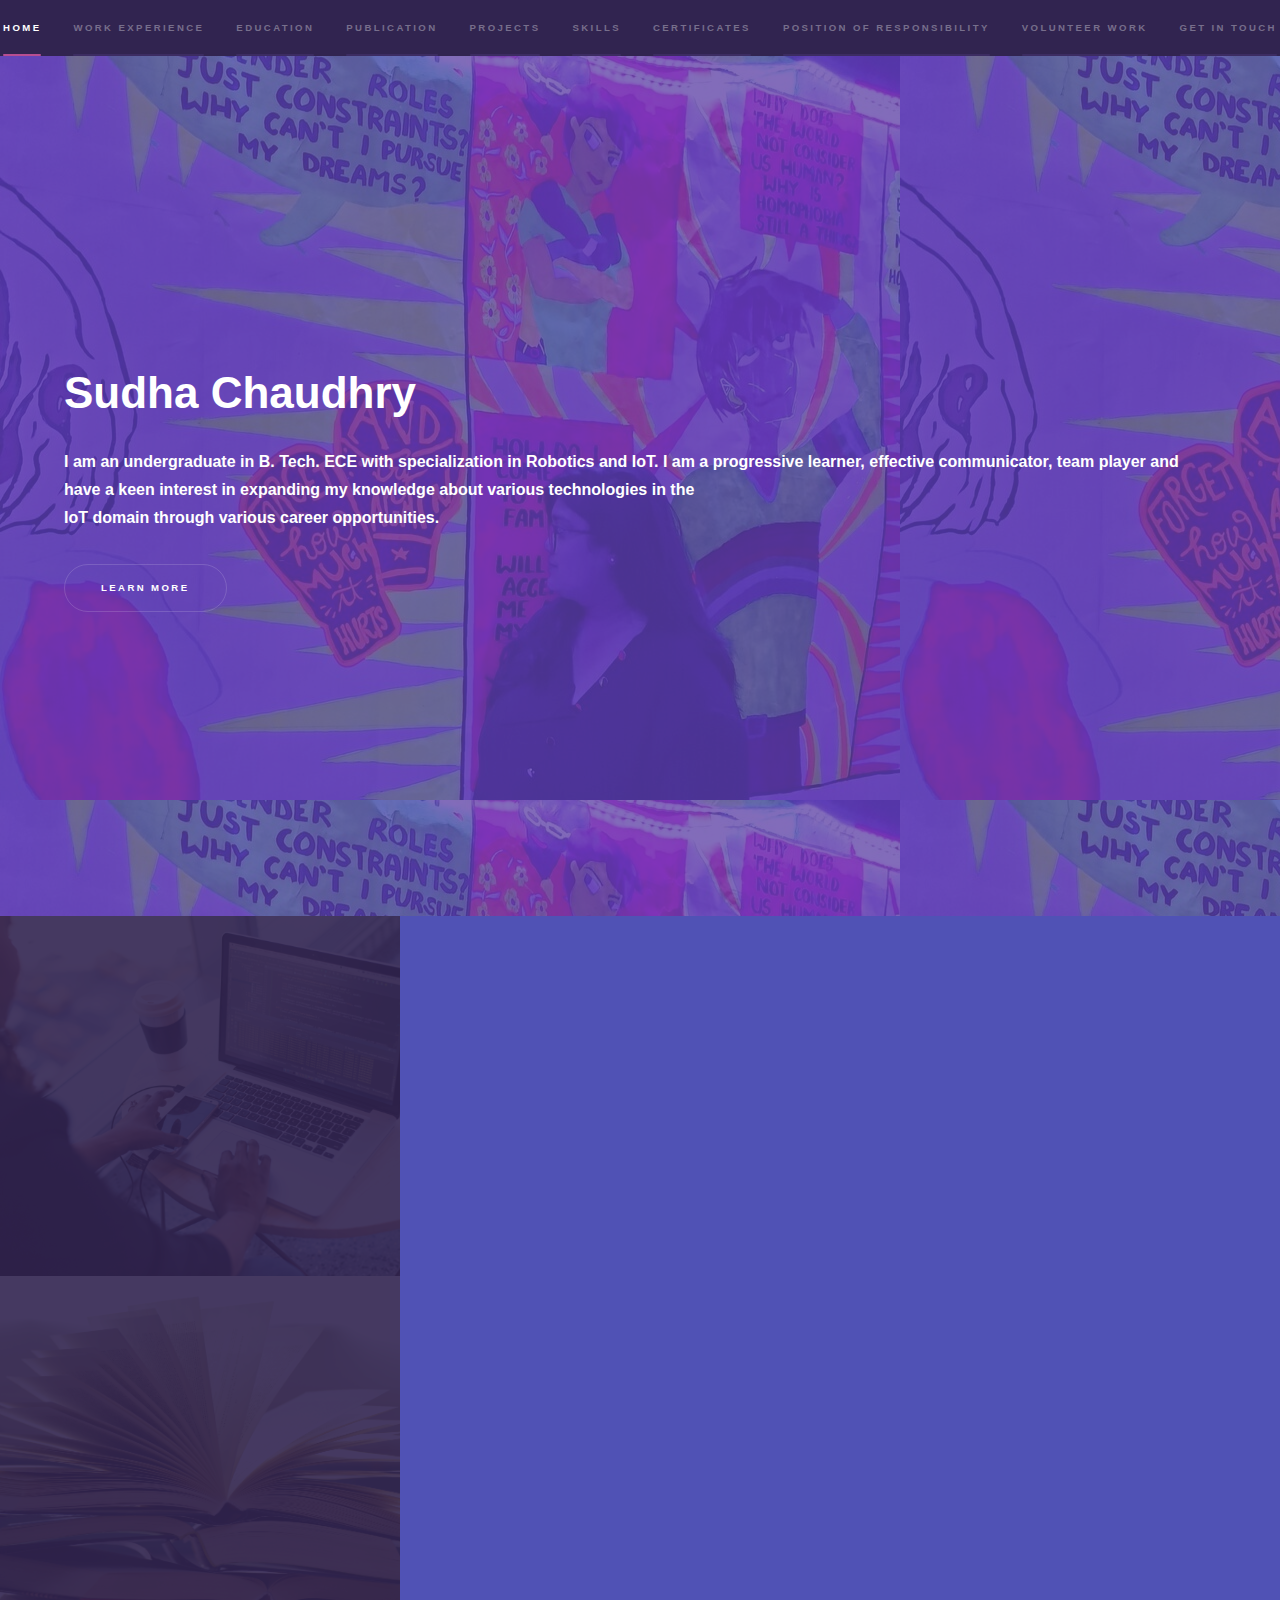
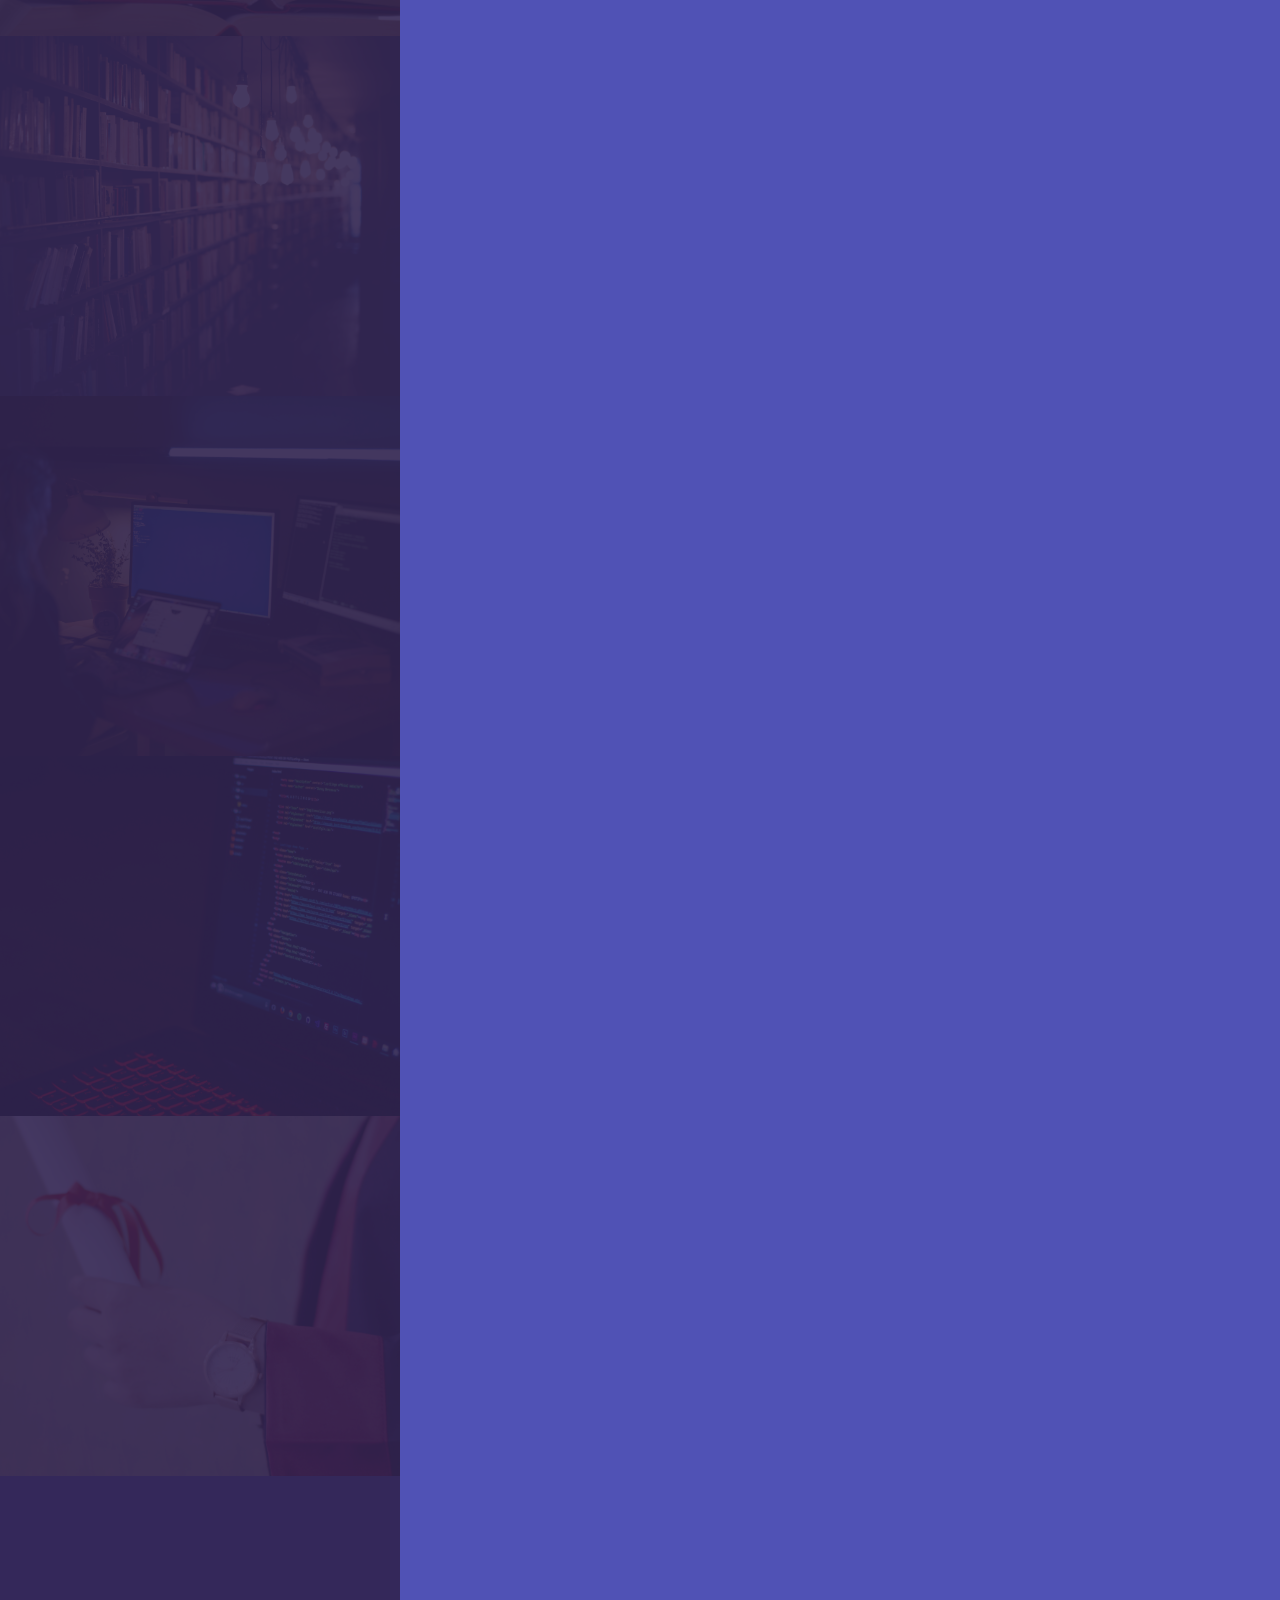
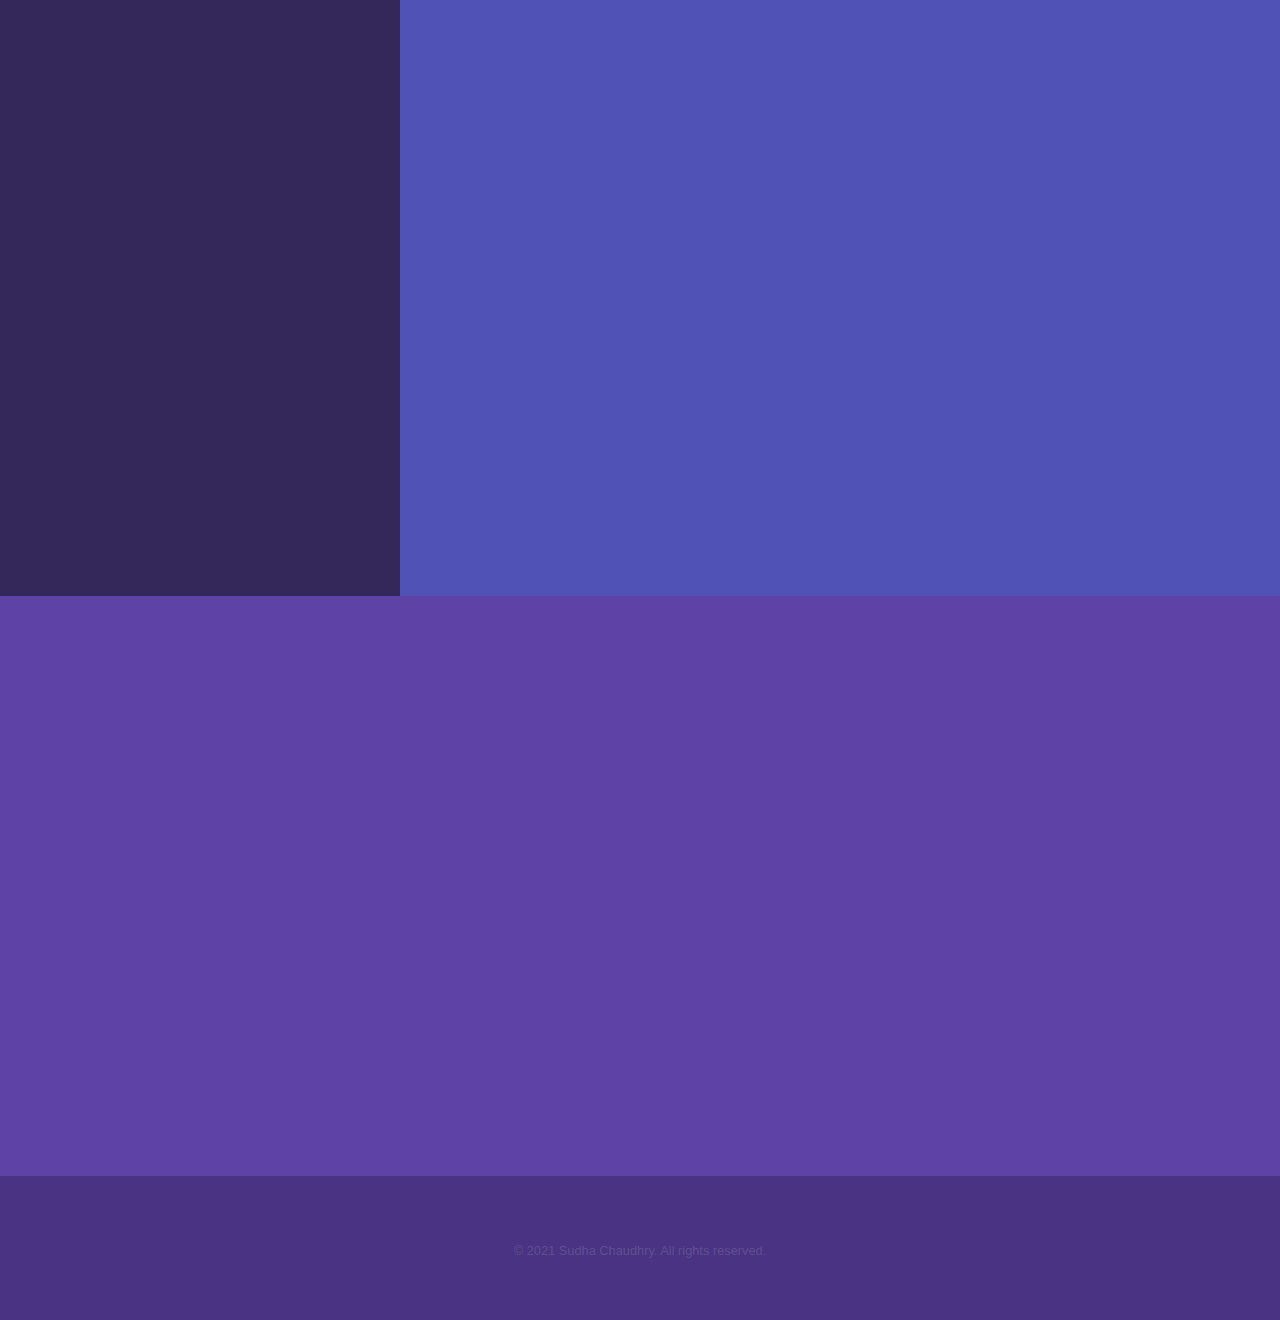
==== commit 2b76462d: "Add files via upload" ====
--- a/index.html
+++ b/index.html
@@ -83,7 +83,7 @@
 							<div class="content">
 								<div class="inner">
 									<h2>Publication</h2>
-									<p>“A Survey on Long Wide Area Network (LoRaWAN),” A Journal of Advanced Research in Networking and Communication Engineering, Feb 2020</p>
+									<p>“A Survey on Long Wide Area Network (LoRaWAN),” A Journal of Advanced Research in Networking and Communication Engineering, Dec 2019</p>
 									<ul class="actions">
 										<li><a href="publications.html" class="button">Learn more</a></li>
 									</ul>
@@ -180,12 +180,14 @@
 									<ul class="contact">
 										<li>
 											<ul class="icons">
-												<li><a href="#" class="icon solid fa-envelope"><span class="label">Mail</span></a><a href="#">&nbsp &nbsp sudhachaudhry1999@gmail.com</a></li><br><br>
+												<li><a href="#" class="icon solid fa-envelope"><span class="label">Mail</span></a><a href="#">&nbsp &nbsp chaudhrysudha1999@gmail.com</a></li><br><br>
 												<li><a href="https://www.linkedin.com/in/sudha2512chaudhry/" class="icon brands fa-linkedin-in"><span class="label">LinkedIn</span></a><a href="https://www.linkedin.com/in/sudha2512chaudhry/">&nbsp &nbsp LinkedIn Profile</a></li><br><br>
 												<li><a href="https://github.com/sudha0125chaudhry" class="icon brands fa-github"><span class="label">GitHub</span></a><a href="https://github.com/sudha0125chaudhry">&nbsp &nbsp Github Profile</a></li><br><br>
+												<li><a href="https://www.hackerrank.com/sudhachaudhry25" class="fab fa-hackerrank"><span class="label">HackerRank</span></a><a href="https://www.hackerrank.com/sudhachaudhry25">&nbsp &nbsp HackerRank Profile</a></li><br><br>
+												<!-- <li><a href="https://www.hackerearth.com/@sudha_2512" class="fab fa-hackerrank"><span class="label">HackerEarth</span></a><a href="https://www.hackerearth.com/@sudha_2512">&nbsp &nbsp HackerEarth Profile</a></li><br><br> -->
 												<li><a href="https://www.youtube.com/channel/UCmDMIEQqgWPO5IpN0VOxwkA" class="fab fa-youtube"><span class="label">YouTube</span></a><a href="https://www.youtube.com/channel/UCmDMIEQqgWPO5IpN0VOxwkA">&nbsp &nbsp YouTube Channel</a></li><br><br>
 												<li><a href="https://www.qwiklabs.com/public_profiles/ea5719f8-81b1-454a-b2da-73ca0097573b" class="fab fa-google"><span class="label">Google</span></a><a href="https://www.qwiklabs.com/public_profiles/ea5719f8-81b1-454a-b2da-73ca0097573b">&nbsp &nbsp Qwiklabs Badges</a></li><br><br>
-												<li><a href="#" class="icon solid fa-download"><span class="label">Resume</span></a><a href="#">&nbsp &nbsp Download Resume</a></li>
+												<li><a href="RESUME_SudhaChaudhry_2022.pdf" class="icon solid fa-download"><span class="label">Resume</span></a><a href="RESUME_SudhaChaudhry_2022.pdf">&nbsp &nbsp Download Resume</a></li>
 											</ul>
 										</li>
 									</ul>
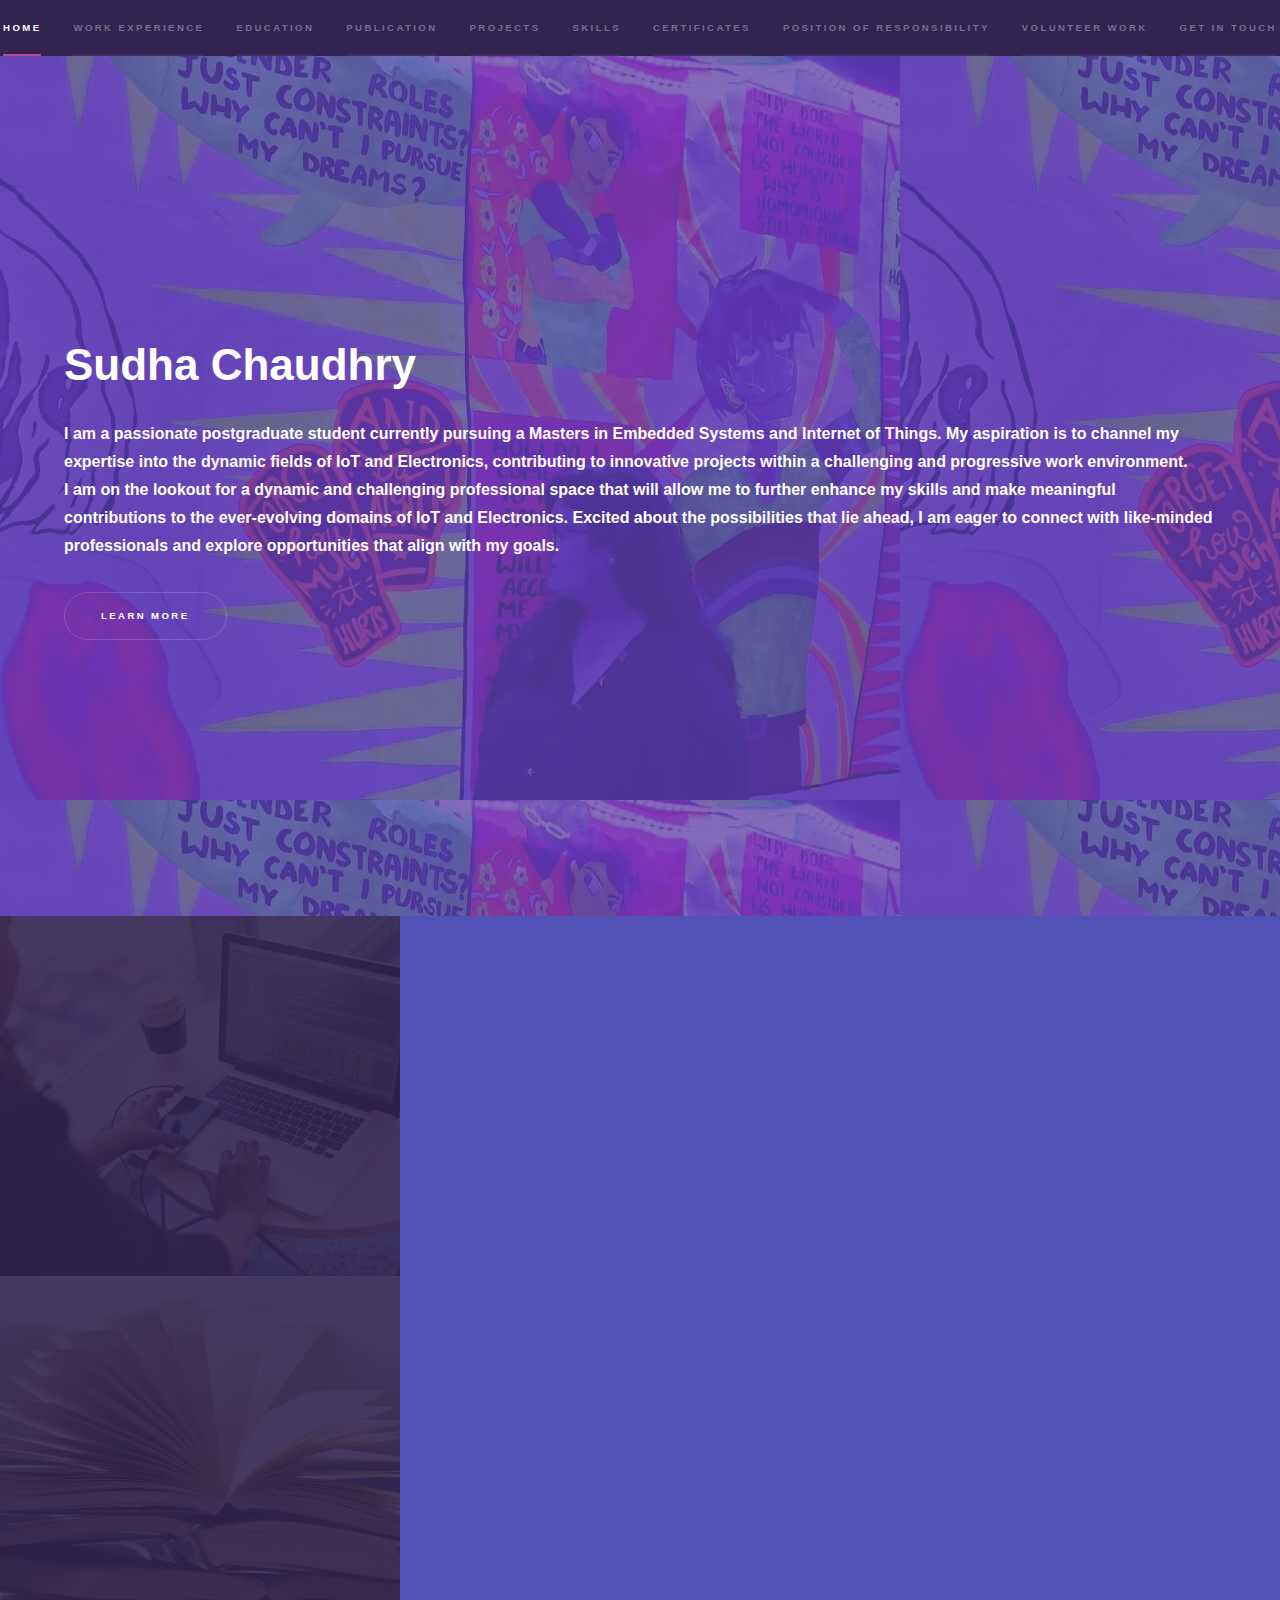
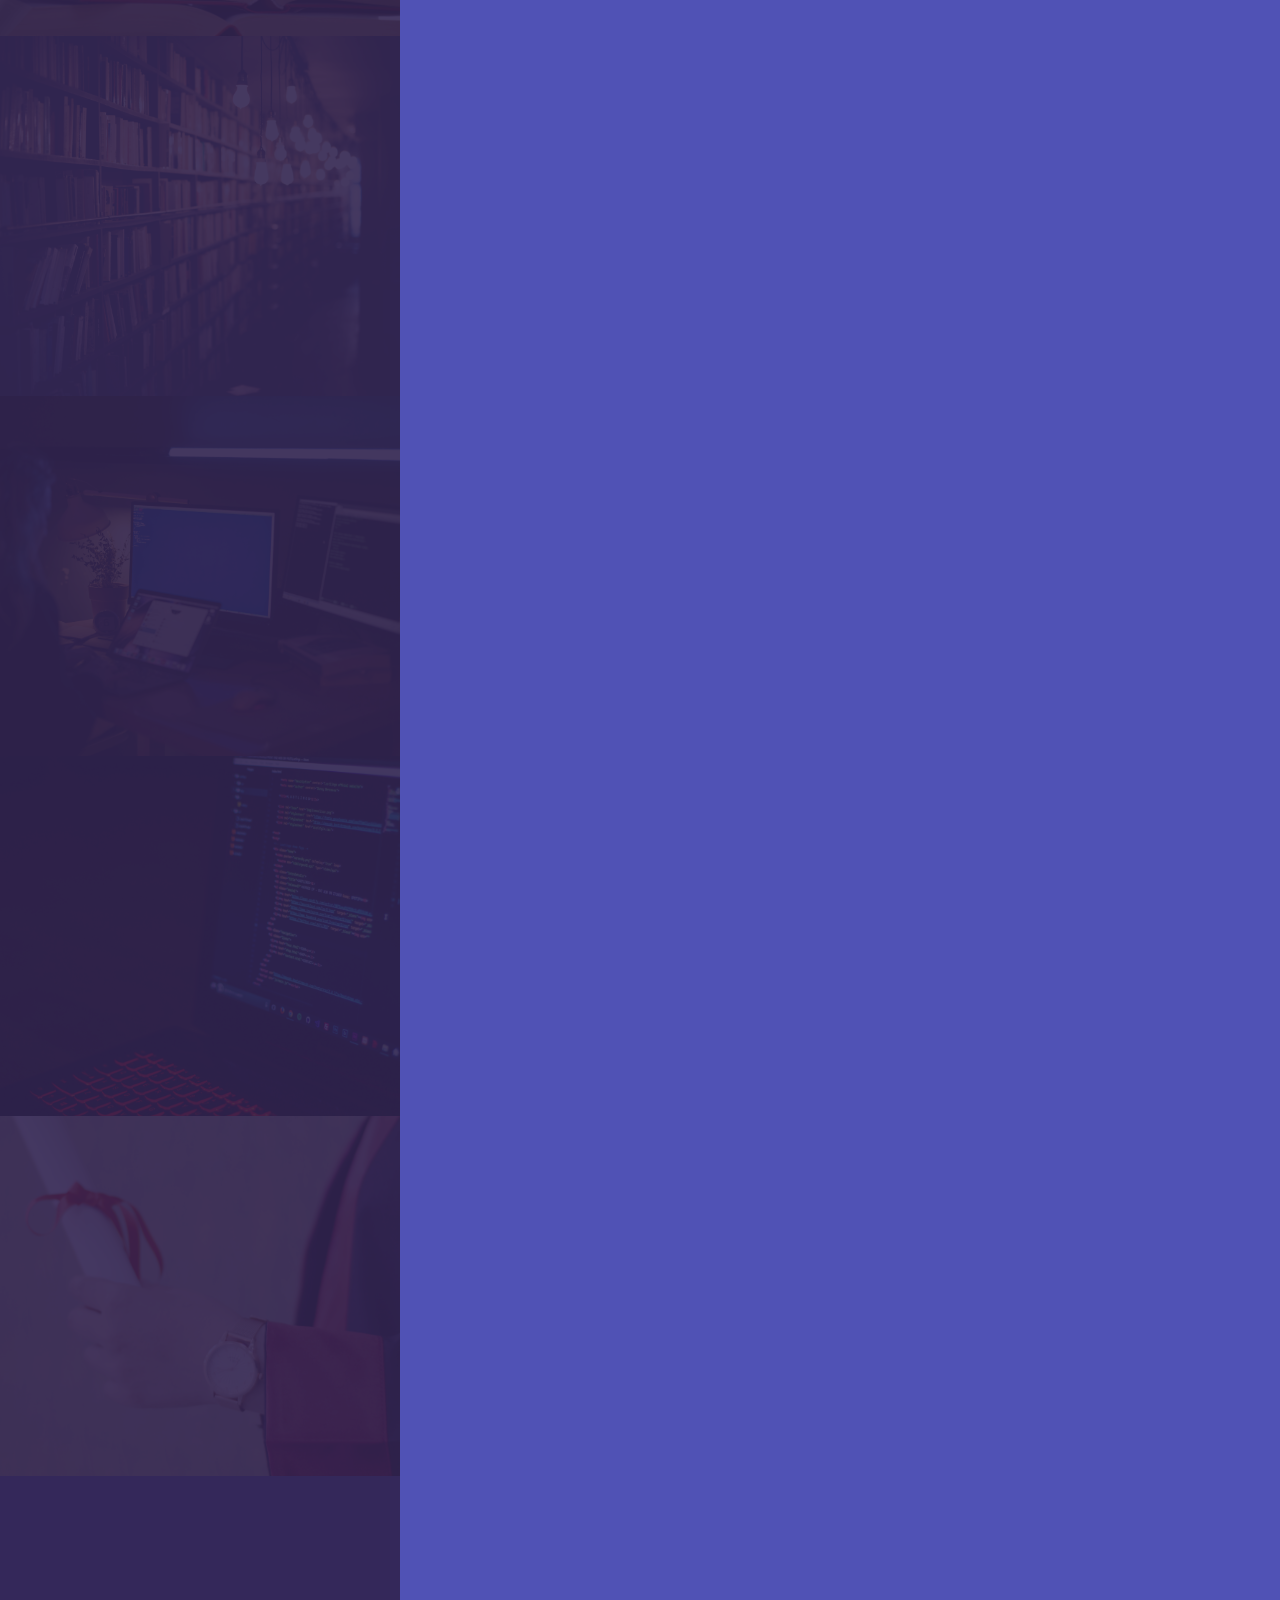
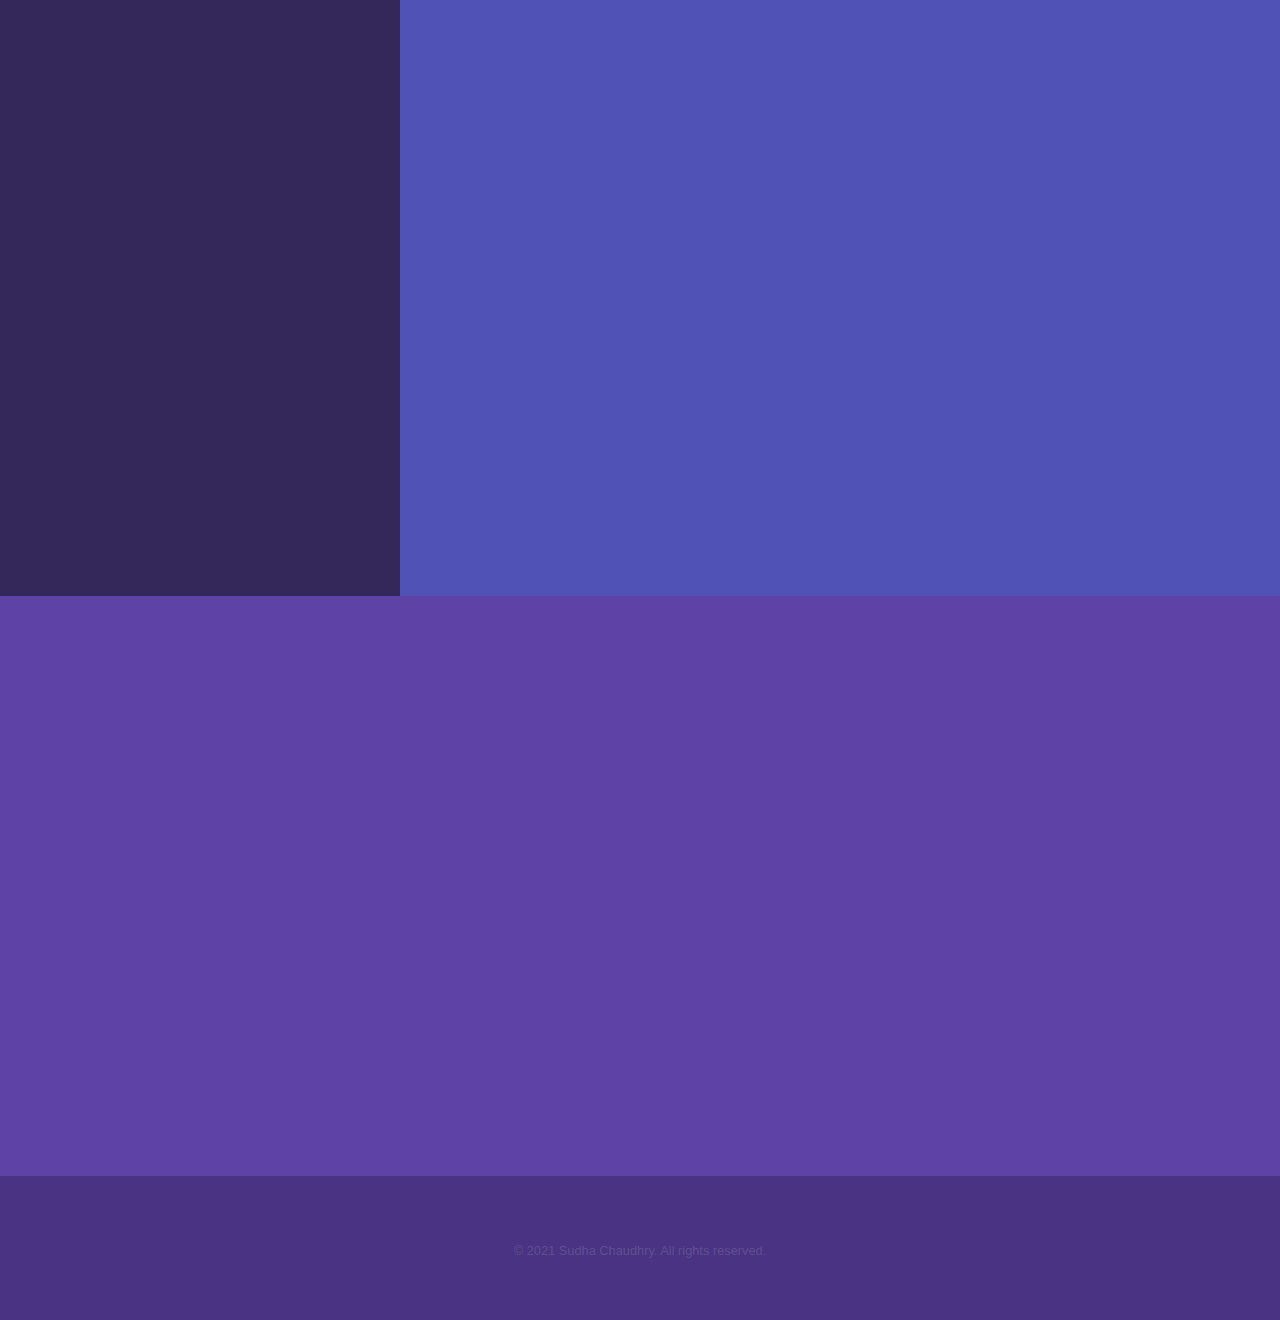
==== commit c08796aa: "Add files via upload" ====
--- a/index.html
+++ b/index.html
@@ -37,7 +37,9 @@
 					<section id="home" class="wrapper style1 fullscreen fade-up">
 						<div class="inner">
 							<h1>Sudha Chaudhry</h1>
-							<p><b>I am an undergraduate in B. Tech. ECE with specialization in Robotics and IoT. I am a progressive learner, effective communicator, team player and have a keen interest in expanding my knowledge about various technologies in the <br>IoT domain through various career opportunities.</b></p>
+							<p><b>I am a passionate postgraduate student currently pursuing a Masters in Embedded Systems and Internet of Things. My aspiration is to channel my expertise into the dynamic fields of IoT and Electronics, contributing to innovative projects within a challenging and progressive work environment.
+
+								<br> I am on the lookout for a dynamic and challenging professional space that will allow me to further enhance my skills and make meaningful contributions to the ever-evolving domains of IoT and Electronics. Excited about the possibilities that lie ahead, I am eager to connect with like-minded professionals and explore opportunities that align with my goals.</b></p>
 							<ul class="actions">
 								<li><a href="#we" class="button scrolly">Learn more</a></li>
 							</ul>
@@ -51,7 +53,7 @@
 							<div class="content">
 								<div class="inner">
 									<h2>Work Experience</h2>
-									<p>Working hs improved my ability, efficiency and skills. These are some of the organizations where I have worked till date.</p>
+									<p>Working has improved my ability, efficiency and skills. These are some of the organizations where I have worked till date.</p>
 									<ul class="actions">
 										<li><a href="WorkExp.html" class="button">Learn more</a></li>
 									</ul>
@@ -182,12 +184,12 @@
 											<ul class="icons">
 												<li><a href="#" class="icon solid fa-envelope"><span class="label">Mail</span></a><a href="#">&nbsp &nbsp chaudhrysudha1999@gmail.com</a></li><br><br>
 												<li><a href="https://www.linkedin.com/in/sudha2512chaudhry/" class="icon brands fa-linkedin-in"><span class="label">LinkedIn</span></a><a href="https://www.linkedin.com/in/sudha2512chaudhry/">&nbsp &nbsp LinkedIn Profile</a></li><br><br>
-												<li><a href="https://github.com/sudha0125chaudhry" class="icon brands fa-github"><span class="label">GitHub</span></a><a href="https://github.com/sudha0125chaudhry">&nbsp &nbsp Github Profile</a></li><br><br>
+												<li><a href="https://github.com/sudha2512chaudhry" class="icon brands fa-github"><span class="label">GitHub</span></a><a href="https://github.com/sudha2512chaudhry">&nbsp &nbsp Github Profile</a></li><br><br>
 												<li><a href="https://www.hackerrank.com/sudhachaudhry25" class="fab fa-hackerrank"><span class="label">HackerRank</span></a><a href="https://www.hackerrank.com/sudhachaudhry25">&nbsp &nbsp HackerRank Profile</a></li><br><br>
 												<!-- <li><a href="https://www.hackerearth.com/@sudha_2512" class="fab fa-hackerrank"><span class="label">HackerEarth</span></a><a href="https://www.hackerearth.com/@sudha_2512">&nbsp &nbsp HackerEarth Profile</a></li><br><br> -->
 												<li><a href="https://www.youtube.com/channel/UCmDMIEQqgWPO5IpN0VOxwkA" class="fab fa-youtube"><span class="label">YouTube</span></a><a href="https://www.youtube.com/channel/UCmDMIEQqgWPO5IpN0VOxwkA">&nbsp &nbsp YouTube Channel</a></li><br><br>
 												<li><a href="https://www.qwiklabs.com/public_profiles/ea5719f8-81b1-454a-b2da-73ca0097573b" class="fab fa-google"><span class="label">Google</span></a><a href="https://www.qwiklabs.com/public_profiles/ea5719f8-81b1-454a-b2da-73ca0097573b">&nbsp &nbsp Qwiklabs Badges</a></li><br><br>
-												<li><a href="RESUME_SudhaChaudhry_2022.pdf" class="icon solid fa-download"><span class="label">Resume</span></a><a href="RESUME_SudhaChaudhry_2022.pdf">&nbsp &nbsp Download Resume</a></li>
+												<li><a href="RESUME_SudhaChaudhry_2023.pdf" class="icon solid fa-download"><span class="label">Resume</span></a><a href="RESUME_SudhaChaudhry_2023.pdf">&nbsp &nbsp Download Resume</a></li>
 											</ul>
 										</li>
 									</ul>
